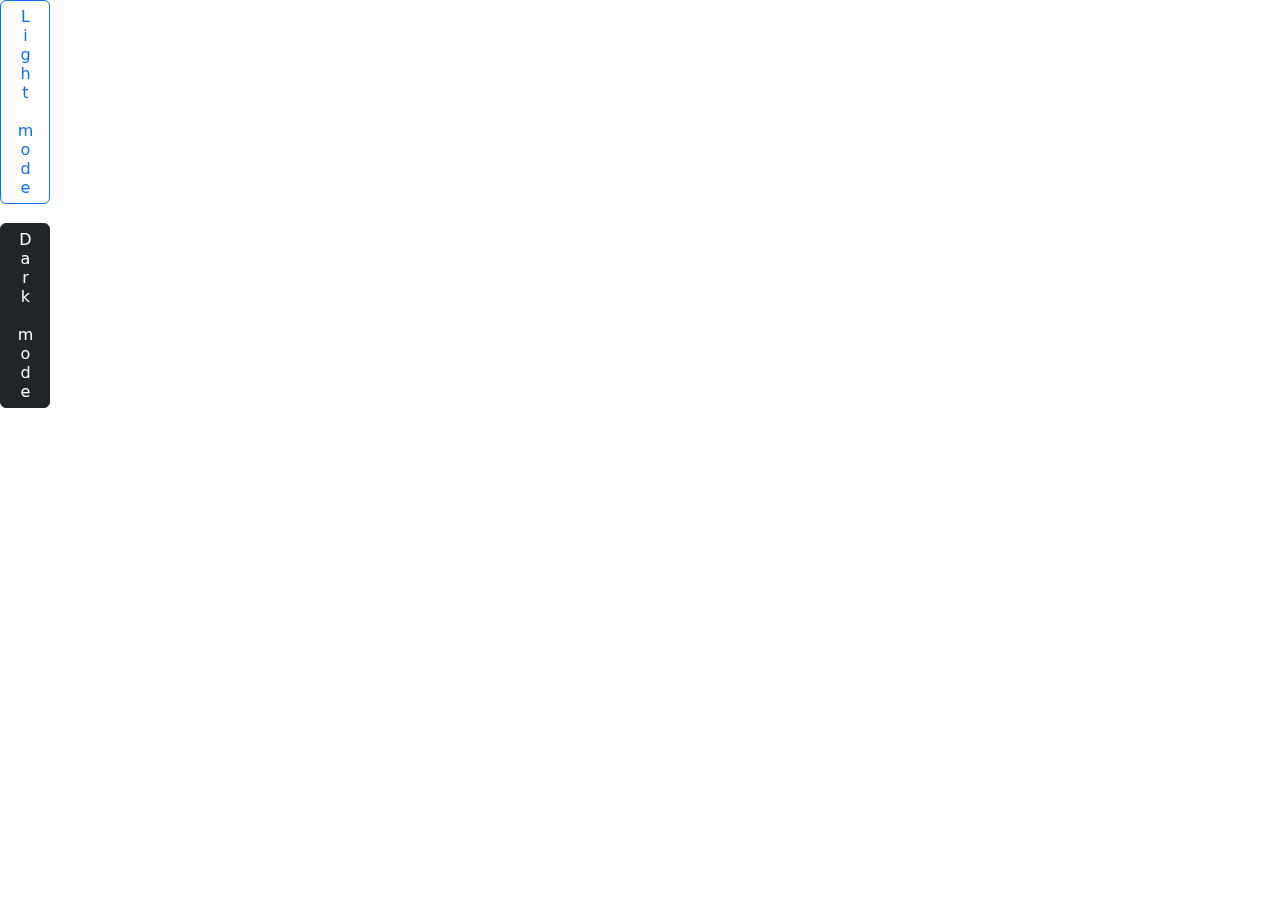
==== index.html @ a0456a3c "Add files via upload" ====
<!DOCTYPE html>
<html lang="en">
<head>
    <meta charset="UTF-8">
    <meta name="viewport" content="width=device-width, initial-scale=1.0">
    <title>Index.html</title>
    <link rel="stylesheet" href="index.css">
    <link href="https://cdn.jsdelivr.net/npm/bootstrap@5.3.3/dist/css/bootstrap.min.css" rel="stylesheet">
    <script src="https://cdn.jsdelivr.net/npm/bootstrap@5.3.3/dist/js/bootstrap.bundle.min.js"></script>
    <link rel="stylesheet" href="https://cdnjs.cloudflare.com/ajax/libs/animate.css/4.1.1/animate.min.css"/>
    <link rel="stylesheet" href="https://cdnjs.cloudflare.com/ajax/libs/font-awesome/6.0.0-beta3/css/all.min.css">
    <script src="https://cdn.jsdelivr.net/npm/typed.js@2.0.12"></script>
    <script src="https://cdn.jsdelivr.net/npm/typed.js@2.0.12"></script>
    <head>
     <style>
              #main{
          display: none;
        }
        #mainnn{
          display: none;
        }
        .buts{
          text-orientation: upright;
          writing-mode: vertical-rl;
          position: fixed;
          z-index: 1;
        }
        .maj {
            font-size: 24px;
            font-family: Arial, sans-serif;
            margin: 50px;
        }
     </style>
</head>
<body>

   
    <div class="buts">
        <button class="btn btn-outline-primary" id="light">Light mode</button>
        <button class="btn btn-dark" id="dark">Dark mode</button>
      
       </div>
      <div id="main">
         
      <nav class="navbar navbar-expand-lg">
          <div class="container">
           <a class="navbar-brand" href=" Majestic moments">
            <img alt="Majestic moments" height="40" src="maj.png" width="40"/>
            Majestic moments
           </a>
           <button aria-controls="navbarNav" aria-expanded="false" aria-label="Toggle navigation" class="navbar-toggler" data-bs-target="#navbarNav" data-bs-toggle="collapse" type="button">
            <span class="navbar-toggler-icon">
            </span>
           </button>
           <div class="collapse navbar-collapse" id="navbarNav">
            <ul class="navbar-nav ms-auto">
             <li class="nav-item">
              <a class="nav-link" href="Majestic moments">
               Home
              </a>
             </li>
             <li class="nav-item">
              <a class="nav-link" href="Services.html">
               Services
              </a>
             </li>
             <li class="nav-item">
              <a class="Portfolio.html" href="portfolio.html">
               Portfolio
              </a>
             </li>
             <li class="nav-item">
              <a class="nav-link" href="About Us.html">
               About Us
              </a>
             </li>
             </ul>
           </div>
          </div>
         </nav>
      
      
         <div class="b1">
            <center>  <div class="maj" style="font-weight: bold; font-size: 3rem; margin-top: 18rem; position: absolute; margin-left: 25rem;"></div></center>
           

         
          
          <p class="par">  WORLD CLASS BUILT</p>
          <a class="Contact Us" href="#">  <div class="offcanvas offcanvas-start" id="simpleoffcanvas">
              <div class="offcanvas-header">
                  <h3 class="offcanvas-title"></h3>
                  <button type="button" class="btn-close" data-bs-dismiss="offcanvas"></button>
              </div>
              <div class="offcanvas-body">
                  <form>
                      <div class="form-group mb-3">
                      
                         <input type="text" placeholder="Your Name" class="form-control">
                      </div>
                      <div class="form-group"> <input type="text" placeholder="Your Email" class="form-control"></div>
                      <div class="form-group mt-3">
                          <input type="text" placeholder="Your Number" class="form-control">
                      </div>
                          <div class="form-group mt-3">
                          <textarea class="form-control" placeholder="message" rows="4"></textarea>
                       </div>
                       <button class="Btn btn-primary form-control mt-3">Submit</button>
                      </form>
                      <img src="cat-new-cats.gif" alt="">
                      </div>
                      
          </div>
          
          <div class="container-fluid mt-3">
              <button class="btn btn-secondary" data-bs-toggle="offcanvas" data-bs-target="#simpleoffcanvas">Contact Us</button>
          </div>
      </a>
         
        
      <div style="position: absolute; margin-top: 30rem;  color: gray; "> <a href="#sec"> <i class="fa fa-arrow-down animate__animated animate__bounce animate__infinite" ></i> </a></div>
          <div style="position: fixed; margin-left: 80rem;"> <a href=""><i class="fa fa-arrow-up" ></i></a></div>
      
      </div>
      
         <div id="sec">
          <center>
          <h3 class="c1">
              world class style. Quality in everything we do
             </h3>
             <hr class="con1">
             <p>
              Our commitment to quality and services ensure our clients happy. With years of experiences <br>
               our team is ready to serve all your needs.
            </p> </center>
         </div> <br>
      
         <div class="p1">
      <div class="div1">
          <i class="fa fa-camera size40 "></i> <br>
          <h4>Weddings and Receptions</h4>
          Celebrate your special day with a beautiful ceremony and reception in a stunning setting.
      <div class="spacer-single"></div>
          <a href="About Us.html" class="btn-text">read more</a>
      </div>
      <div>
          <i class="fa fa-cake size40 "></i> <br>
          <h4>Birthday Parties</h4>
          From milestone birthdays to family celebrations, create memorable moments with customized party packages.
      <div class="spacer-single"></div>
          <a href="About Us.html" class="btn-text">read more</a>
      </div>
      <div>
          <i class="fa fa-stage size40 "></i> <br>
          <h4>Concerts and Performances</h4>
          Utilize the venue for live music events, theater performances, or dance shows, complete with stage and sound equipment.
      <div class="spacer-single"></div>
          <a href="About Us.html" class="btn-text">read more</a>
      </div>
         </div> <br> <br>
         <div class="p2">
      <div class="div2"></div>
       <div class="div3">
          <h5 style="padding-left: 3rem;padding-top: 3rem; color: white;">Established since 2022</h5>
          <p style="padding-left: 3rem;padding-top: 0.5rem; color: white; font-size: small;">Since our inception in 2022, we have been  <br>dedicated to redefining excellence in [industry or sector]. <br> Our journey began with a vision to create a space where innovation meets quality, <br> and every interaction is grounded in trust and integrity. <br>
            As we continue to grow, our commitment to <br> excellence remains unwavering. We are excited to explore new <br>opportunities, expand our offerings, <br>
        Thank you for being a part of our story since 2022. 
          </p>
          <a href="About Us.html" class="btn btn-border light" style="height: rem; background-color: red; color: white; margin-left: 3rem; ">Read More</a>
       </div>
         </div>
         <div class="div4">
          <div class="div12" style="margin-left: 20rem;">
      <h3 class="con11" style="margin-top: 2rem; position: absolute; margin-left: 12rem;">Experiences</h3>
      
          <p class="con2"  style="position: absolute; margin-left: 6rem; margin-top: 8rem;" >2020</p>
          <p class="con3"  style="position: absolute; margin-left: 6rem; margin-top: 22rem;" >2022</p>
          <p class="con4"  style="position: absolute; margin-left: 6rem; margin-top: 32rem;" >2024</p>
          <h4 class="con3" style="margin-top: 8rem; margin-left: 12rem; position: absolute;"> Memorable Extras</h4>
          <p class="con4" style="margin-top: 11rem; margin-left: 12rem; position: absolute;">Photo Opportunities, a stunning backdrop or designated <br> photo area  allows guests to capture memories. <br> Many halls offer options for themed decorations <br>that add to the event's uniqueness.</p>
      
          <h4 class="con3" style="margin-top: 20rem; margin-left: 12rem; position: absolute;">Exceptional Service</h4>
          <p class="con4" style="margin-top: 23rem; margin-left: 12rem; position: absolute;">Dedicated Staf, Friendly, attentive staff <br> can make a significant difference. From event  <br> coordinators to waitstaff,  their professionalism  <br>  ensures everything runs smoothly.</p>
      
          <h4 class="con3" style="margin-top: 32rem; margin-left: 12rem; position: absolute;">Accessibility and Location</h4>
          <p class="con4" style="margin-top: 35rem; margin-left: 12rem; position: absolute;">Convenient Location, a venue situated near <br> public transportation  or major highways increases <br> accessibility, making it easier for guests to attend.</p>
         <hr class="con5" style="height: 500px; width: 2px; transform: (0deg); background-color: red; margin: 9rem; position: absolute;">
      </div>
      </div>
      
      <div class="latesth2"><h2> Our Latest Work</h2></div>
      <div class="latest1">
            <div class="im1"></div>
         <div class="im2"></div>
         <div class="im3"></div>
         <div class="im4"></div>
         
         </div>
      
        
         <div class="container2">
            
          <center> 
           <h1>Why choose us</h1>
           <hr>
           <p>Our commitment to quality and services ensure our clients happy. With years of experiences our <br> team is ready to serve all your photography needs.</p>
         
           <div class="container3">
             <div class="card">
                 <i class="fas fa-thumbs-up"></i>
                 <h3>Exceptional Venue</h3>
                 <p>
                   Our event center is designed with your needs in mind, offering a spacious, versatile layout that can accommodate events of any size. Whether it's an intimate gathering.</p>
                 <a href="About Us.html">read more <i class="fas fa-chevron-right"></i></a>
             </div>
             <div class="card">
                 <i class="fas fa-clock"></i>
                 <h3>Professional Support</h3>
                 <p>
                   From planning to execution, our dedicated team of event professionals is here to ensure your experience is seamless. We work closely with you every step of the way.</p>
                 <a href="About Us.html">read more <i class="fas fa-chevron-right"></i></a>
             </div>
             <div class="card">
                 <i class="fas fa-file-alt"></i>
                 <h3>Trusted Reputation</h3>
                 <p> 
                   With a track record of successful events and satisfied clients, we are proud of our reputation in the community. Let us help you create an unforgettable experience that will leave a lasting impression.</p>
                 <a href="About Us.html">read more <i class="fas fa-chevron-right"></i></a>
             </div>
           </div>
         </center>
         </div>
      
         <div class="div5">
          <p>Are you looking for best event center for your next events</p>
          <button class="btn btn-primary"> service</button>
            </div>
      
            <div class="choose">
              <div class="chimg1">
                  <h4> Unmatched Atmosphere</h4>
                  <p style="color: white;">
                      Our venue boasts a warm and inviting atmosphere that makes every guest feel at home. With stunning architecture and thoughtful design, your event will have the ambiance it deserves. <br> <br>
                      <button>Read More </button>
                  </p>
              </div>
              <div class="chimg2"> <h4>Tailored Packages</h4>
                  <p  style="color: white;">
                      We understand that every event is unique. That’s why we offer customizable packages that can be tailored to fit your specific needs and budget. From catering to decor, we have options that suit any style. <br> <br>
                      <button>Read More </button>
                  </p></div>
              <div class="chimg3"> <h4>Wedding Event</h4>
                  <p  style="color: white;">
                      Our commitment to quality and services <br> ensure our clients happy. With years of <br> experiences our  team is ready to  serve <br> all your events needs. we're happy <br> to make your event awesome <br> <br>
                      <button>Read More </button>
              
                  </p></div>
                </div>
                <center>
                  <div class="container4" style="margin-top: 4rem;">
                  <h3> what people says</h3>
                  <p> They were so friendly and it was plesure to get my project done i'm very happy with services <br> they provided i will recommend them to my family and friends their works is profesional and <br> their pricing was competitive </p> <br>
                  <p class="p3"> Alex califonia</p>
                </center>
      
                <div class="b2"></div>
                <div class="rating">
                  <div class="divr1">
                      <h2>9345</h2>
                      <p>Number Of Event</p>
                  </div>
                  <div class="divr2">
                      <h2>9345</h2>
                <p>Number Of Event</p>
                  </div>
                  <div class="divr3">
                      <h2>8345</h2>
                      <p>Satisfied Customers</p>
                  </div>
                  <div class="divr4">
                      <h2>345</h2>
                <p>Awards Winning</p>
                  </div>
                </div>
              
      
                <div class="ads">
                  <div class="ads1">
                      <center>
                      <i class="fas fa-phone"></i>
                      <p>call us</p>
                      <h6>(234) 08088678485</h5>
                          </center>
                  </div>
                  <div class="ads2">
                      <center>
                      <i class="fas fa-house"></i>
                      <p>Address</p>
                      <h6>No,25 Opposise Technical School</h5>
                          </center>
                  </div>
                  <div class="ads3">
                      <center>
                      <i class="fas fa-message"></i>
                      <p>Email Us</p>
                      <h6>Abdulmoruffatai1@gmail.com</h5>
                          </center>
                  </div>
               </div>
      
               <div class="footer">
                  <a class="navbar-brand" href=" Majestic moments" style="margin-top: 2rem;">
                      <img alt="Majestic moments" height="40" src="https://storage.googleapis.com/a1aa/image/IrMkcxZwafU3XiroKedPTJ2a8YIdAGr5B2tJ46bwReMnD9MnA.jpg" width="40"/>
                      Majestic moments
                     </a>
                     <div class="social-icons" style="margin-top: 2rem;">
                      <a href="#"><i class="fab fa-facebook-f"></i></a>
                      <a href="#"><i class="fab fa-twitter"></i></a>
                      <a href="#"><i class="fas fa-rss"></i></a>
                      <a href="#"><i class="fab fa-google"></i></a>
                      <a href="#"><i class="fab fa-skype"></i></a>
                      <a href="#"><i class="fab fa-dribbble"></i></a>
                  </div>
                  <div class="copyright" style="margin-top: 2rem;">
                      &copy;  @Copyright 2021 - by  Majestic moments
                  </div>    
               </div>
             
          </div>
             
            </div>
       </section> 
      
      </div>
      
      
      
      
      
       
      
      <div id="mainnn" class="bg-dark"> 
      <nav class="navbar navbar-expand-lg">
          <div class="container">
           <a class="navbar-brand" href=" Majestic moments">
            <img alt="Majestic moments" height="40" src="maj.png" width="40"/>
            Majestic moments
           </a>
           <button aria-controls="navbarNav" aria-expanded="false" aria-label="Toggle navigation" class="navbar-toggler" data-bs-target="#navbarNav" data-bs-toggle="collapse" type="button">
            <span class="navbar-toggler-icon">
            </span>
           </button>
           <div class="collapse navbar-collapse" id="navbarNav">
            <ul class="navbar-nav ms-auto">
             <li class="nav-item">
              <a class="nav-link" href="Majestic moments">
               Home
              </a>
             </li>
             <li class="nav-item">
              <a class="nav-link" href="Services.html">
               Services
              </a>
             </li>
             <li class="nav-item">
              <a class="Portfolio.html" href="portfolio.html">
               Portfolio
              </a>
             </li>
             <li class="nav-item">
              <a class="nav-link" href="About Us.html">
               About Us
              </a>
             </li>
             </ul>
           </div>
          </div>
         </nav>
      
      
         <div class="b1">
          
         
          <h1 class="Majestic">Majestic moments</h1>
          <p class="par">  WORLD CLASS BUILT</p>
          <a class="Contact Us" href="#">  <div class="offcanvas offcanvas-start" id="simpleoffcanvas">
              <div class="offcanvas-header">
                  <h3 class="offcanvas-title"></h3>
                  <button type="button" class="btn-close" data-bs-dismiss="offcanvas"></button>
              </div>
              <div class="offcanvas-body">
                  <form>
                      <div class="form-group mb-3">
                      
                         <input type="text" placeholder="Your Name" class="form-control">
                      </div>
                      <div class="form-group"> <input type="text" placeholder="Your Email" class="form-control"></div>
                      <div class="form-group mt-3">
                          <input type="text" placeholder="Your Number" class="form-control">
                      </div>
                          <div class="form-group mt-3">
                          <textarea class="form-control" placeholder="message" rows="4"></textarea>
                       </div>
                       <button class="Btn btn-primary form-control mt-3">Submit</button>
                      </form>
                      <img src="cat-new-cats.gif" alt="">
                      </div>
                      
          </div>
          
          <div class="container-fluid mt-3">
              <button class="btn btn-secondary" data-bs-toggle="offcanvas" data-bs-target="#simpleoffcanvas">Contact Us</button>
          </div>
      </a>
         
        
      <div style="position: absolute; margin-top: 30rem;  color: gray; "> <a href="#sec"> <i class="fa fa-arrow-down animate__animated animate__bounce animate__infinite" ></i> </a></div>
          <div style="position: fixed; margin-left: 80rem;"> <a href=""><i class="fa fa-arrow-up" ></i></a></div>
      
      </div>
      
         <div id="sec" style="color: white;">
          <center>
          <h3 class="c1">
              world class style. Quality in everything we do
             </h3>
             <hr class="con1">
             <p>
              Our commitment to quality and services ensure our clients happy. With years of experiences <br>
               our team is ready to serve all your needs.
            </p> </center>
         </div> <br>
      
         <div class="p1" style="color: white;">
      <div class="div1">
          <i class="fa fa-camera size40 "></i> <br>
          <h4>Weddings and Receptions</h4>
          Celebrate your special day with a beautiful ceremony and reception in a stunning setting.
      <div class="spacer-single"></div>
          <a href="About Us.html" class="btn-text">read more</a>
      </div>
      <div>
          <i class="fa fa-cake size40 "></i> <br>
          <h4>Birthday Parties</h4>
          From milestone birthdays to family celebrations, create memorable moments with customized party packages.
      <div class="spacer-single"></div>
          <a href="About Us.html" class="btn-text">read more</a>
      </div>
      <div>
          <i class="fa fa-stage size40 "></i> <br>
          <h4>Concerts and Performances</h4>
          Utilize the venue for live music events, theater performances, or dance shows, complete with stage and sound equipment.
      <div class="spacer-single"></div>
          <a href="About Us.html" class="btn-text">read more</a>
      </div>
         </div> <br> <br>
         <div class="p2">
      <div class="div2"></div>
       <div class="div3">
          <h5 style="padding-left: 3rem;padding-top: 3rem; color: white;">Established since 2022</h5>
          <p style="padding-left: 3rem;padding-top: 0.5rem; color: white; font-size: small;">Since our inception in 2022, we have been  <br>dedicated to redefining excellence in [industry or sector]. <br> Our journey began with a vision to create a space where innovation meets quality, <br> and every interaction is grounded in trust and integrity. <br>
            As we continue to grow, our commitment to <br> excellence remains unwavering. We are excited to explore new <br>opportunities, expand our offerings, <br>
        Thank you for being a part of our story since 2022. 
          </p>
          <a href="About Us.html" class="btn btn-border light" style="height: rem; background-color: red; color: white; margin-left: 3rem; ">Read More</a>
       </div>
         </div>
         <div class="div4">
          <div class="div12" style="margin-left: 20rem;">
      <h3 class="con11" style="margin-top: 2rem; position: absolute; margin-left: 12rem;">Experiences</h3>
      
          <p class="con2"  style="position: absolute; margin-left: 6rem; margin-top: 8rem;" >2020</p>
          <p class="con3"  style="position: absolute; margin-left: 6rem; margin-top: 22rem;" >2022</p>
          <p class="con4"  style="position: absolute; margin-left: 6rem; margin-top: 32rem;" >2024</p>
          <h4 class="con3" style="margin-top: 8rem; margin-left: 12rem; position: absolute;"> Memorable Extras</h4>
          <p class="con4" style="margin-top: 11rem; margin-left: 12rem; position: absolute;">Photo Opportunities, a stunning backdrop or designated <br> photo area  allows guests to capture memories. <br> Many halls offer options for themed decorations <br>that add to the event's uniqueness.</p>
      
          <h4 class="con3" style="margin-top: 20rem; margin-left: 12rem; position: absolute;">Exceptional Service</h4>
          <p class="con4" style="margin-top: 23rem; margin-left: 12rem; position: absolute;">Dedicated Staf, Friendly, attentive staff <br> can make a significant difference. From event  <br> coordinators to waitstaff,  their professionalism  <br>  ensures everything runs smoothly.</p>
      
          <h4 class="con3" style="margin-top: 32rem; margin-left: 12rem; position: absolute;">Accessibility and Location</h4>
          <p class="con4" style="margin-top: 35rem; margin-left: 12rem; position: absolute;">Convenient Location, a venue situated near <br> public transportation  or major highways increases <br> accessibility, making it easier for guests to attend.</p>
         <hr class="con5" style="height: 500px; width: 2px; transform: (0deg); background-color: red; margin: 9rem; position: absolute;">
      </div>
      </div>
      
      <div class="latesth2"><h2> Our Latest Work</h2></div>
      <div class="latest1">
            <div class="im1"></div>
         <div class="im2"></div>
         <div class="im3"></div>
         <div class="im4"></div>
         
         </div>
      
        
         <div class="container2">
            
          <center> 
           <h1 style="color: white;">Why choose us</h1>
           <hr>
           <p style="color: white;">Our commitment to quality and services ensure our clients happy. With years of experiences our <br> team is ready to serve all your photography needs.</p>
         
           <div class="container3">
             <div class="card">
                 <i class="fas fa-thumbs-up"></i>
                 <h3>Exceptional Venue</h3>
                 <p>
                   Our event center is designed with your needs in mind, offering a spacious, versatile layout that can accommodate events of any size. Whether it's an intimate gathering.</p>
                 <a href="About Us.html">read more <i class="fas fa-chevron-right"></i></a>
             </div>
             <div class="card">
                 <i class="fas fa-clock"></i>
                 <h3>Professional Support</h3>
                 <p>
                   From planning to execution, our dedicated team of event professionals is here to ensure your experience is seamless. We work closely with you every step of the way.</p>
                 <a href="About Us.html">read more <i class="fas fa-chevron-right"></i></a>
             </div>
             <div class="card">
                 <i class="fas fa-file-alt"></i>
                 <h3>Trusted Reputation</h3>
                 <p> 
                   With a track record of successful events and satisfied clients, we are proud of our reputation in the community. Let us help you create an unforgettable experience that will leave a lasting impression.</p>
                 <a href="About Us.html">read more <i class="fas fa-chevron-right"></i></a>
             </div>
           </div>
         </center>
         </div>
      
         <div class="div5">
          <p>Are you looking for best event center for your next events</p>
          <button class="btn btn-primary"> service</button>
            </div>
      
            <div class="choose">
              <div class="chimg1">
                  <h4> Unmatched Atmosphere</h4>
                  <p style="color: white;">
                      Our venue boasts a warm and inviting atmosphere that makes every guest feel at home. With stunning architecture and thoughtful design, your event will have the ambiance it deserves. <br> <br>
                      <button>Read More </button>
                  </p>
              </div>
              <div class="chimg2"> <h4>Tailored Packages</h4>
                  <p  style="color: white;">
                      We understand that every event is unique. That’s why we offer customizable packages that can be tailored to fit your specific needs and budget. From catering to decor, we have options that suit any style. <br> <br>
                      <button>Read More </button>
                  </p></div>
              <div class="chimg3"> <h4>Wedding Event</h4>
                  <p  style="color: white;">
                      Our commitment to quality and services <br> ensure our clients happy. With years of <br> experiences our  team is ready to  serve <br> all your events needs. we're happy <br> to make your event awesome <br> <br>
                      <button>Read More </button>
              
                  </p></div>
                </div>
                <center>
                  <div class="container4" style="margin-top: 4rem;">
                  <h3 style="color: white;"> what people says</h3>
                  <p style="color: white;"> They were so friendly and it was plesure to get my project done i'm very happy with services <br> they provided i will recommend them to my family and friends their works is profesional and <br> their pricing was competitive </p> <br>
                  <p class="p3"> Alex califonia</p>
                </center>
      
                <div class="b2"></div>
                <div class="rating">
                  <div class="divr1">
                      <h2>9345</h2>
                      <p>Number Of Event</p>
                  </div>
                  <div class="divr2">
                      <h2>9345</h2>
                <p>Number Of Event</p>
                  </div>
                  <div class="divr3">
                      <h2>8345</h2>
                      <p>Satisfied Customers</p>
                  </div>
                  <div class="divr4">
                      <h2>345</h2>
                <p>Awards Winning</p>
                  </div>
                </div>
              
      
                <div class="ads">
                  <div class="ads1">
                      <center>
                      <i class="fas fa-phone"></i>
                      <p>call us</p>
                      <h6>(234) 08088678485</h5>
                          </center>
                  </div>
                  <div class="ads2">
                      <center>
                      <i class="fas fa-house"></i>
                      <p>Address</p>
                      <h6>No,25 Opposise Technical School</h5>
                          </center>
                  </div>
                  <div class="ads3">
                      <center>
                      <i class="fas fa-message"></i>
                      <p>Email Us</p>
                      <h6>Abdulmoruffatai1@gmail.com</h5>
                          </center>
                  </div>
               </div>
      
               <div class="footer">
                  <a class="navbar-brand" href=" Majestic moments" style="margin-top: 2rem;">
                      <img alt="Majestic moments" height="40" src="https://storage.googleapis.com/a1aa/image/IrMkcxZwafU3XiroKedPTJ2a8YIdAGr5B2tJ46bwReMnD9MnA.jpg" width="40"/>
                      Majestic moments
                     </a>
                     <div class="social-icons" style="margin-top: 2rem;">
                      <a href="#"><i class="fab fa-facebook-f"></i></a>
                      <a href="#"><i class="fab fa-twitter"></i></a>
                      <a href="#"><i class="fas fa-rss"></i></a>
                      <a href="#"><i class="fab fa-google"></i></a>
                      <a href="#"><i class="fab fa-skype"></i></a>
                      <a href="#"><i class="fab fa-dribbble"></i></a>
                  </div>
                  <div class="copyright" style="margin-top: 2rem;">
                      &copy;  @Copyright 2021 - by  Majestic moments
                  </div>    
               </div>
             
          </div>
             
            </div>
       </section> 
      </div>
      


    
        
<script>

window.onload = function(){
setTimeout( function(){
    document.getElementById("loader").style.display="none";
    document.getElementById("mainn").style.display="block";
},3000)


var main = document.getElementById("main");
        var light = document.getElementById("light");
        var dark = document.getElementById("dark");
        var mainnn = document.getElementById("mainnn");
      
      
        light.addEventListener('click', function(){
          main.style.display = "block";
          mainnn.style,display = "none"
      
        }); 
      
        dark.addEventListener("click", function(){
          mainnn.style.display = "block"
          main.style.display = "none"
      
        })


}

var typed = new Typed(".maj", {
            strings: ["Majestic moments"],
            typeSpeed: 50,
            backSpeed: 50,
            backDelay: 1000,
            loop: true
        });
</script>
</body>
</html>
---- index.css ----
.navbar{
    background-color: whitesmoke;
}
.b1{
    height: 50rem;
    width: 100%;
    background-image: url();
    background-repeat: no-repeat;
    background-size: cover;
}
#loader{
    position: fixed;
    width: 100%;
    height: 100%;
    background-color: white;
    display: flex;
    justify-content: center;
    align-items: center;
    color: #333333;
}
#mainnn{
    display: none;
}
.Majestic{
    font-weight: bold;
    font-size: 3rem;
    position: absolute;
    margin-top: 18rem;
    margin-left: 25rem;
    color: white;
}
.par{
    color: white;
    font-weight: bold;
    position: absolute;
    margin-top: 22rem;
    margin-left: 25rem;
    letter-spacing: 1.4rem
    
}
.Contact{
    position: absolute;
    margin-top: 24rem;
    margin-left: 25rem;
    ;
}
#sec{
    height: 8rem;

}
.c1{

    margin-top: 5rem;

}
p{
    margin-top: 4rem;
}
.con1{
    width: 100px;
    border: 2px solid #b71c1c;
}
.p1{
    display: flex;
    gap: 2rem;
    width: 100%;
    
    margin-top: 4rem;
}
.fa{
    color: red;
}
.p2{
    width: 100%;
    height: 35rem;
    display: flex;
}
.div2{
    position:absolute ;
    background-image: url(pexels-dima-valkov-1186343-5646812.jpg);
    background-repeat: no-repeat;
    background-size: cover;
    width: 50%;
    height: 35rem;

}
.div3{
    text-align: justify;
    position: absolute;
    background-color: #b71c1c;
    width: 60%;
    height: 35rem;
    margin-left: 40rem;
}
.div4{
    margin-top: 4rem;
    background-color: rgb(110, 108, 108);
color: white;
height: 55rem;
width: 100%;
}

.latest1{
    margin-top: 6rem;
    display: flex;
}
.latesth2{
    margin-left: 33rem;
    margin-top: 4rem;
    position: absolute;
}
.im1{
    height: 25rem;
    width: 25rem;
    background-image: url(pexels-dima-valkov-1186343-5646812.jpg);
    background-repeat: no-repeat;
    background-size: cover;
    margin-top: 2rem;
}

.im2{
    height: 25rem;
    width: 25rem;
    background-image: url(pexels-dariabuntaria-5004859.jpg);
    background-repeat: no-repeat;
    background-size: cover;
    margin-top: 2rem;
}
.im3{
    height: 25rem;
    width: 25rem;
    background-image: url(pexels-bertellifotografia-17023018.jpg);
    background-repeat: no-repeat;
    background-size: cover;
    margin-top: 2rem;
}
.im4{
    height: 25rem;
    width: 25rem;
    background-image: url(pexels-amar-14716282.jpg);
    background-repeat: no-repeat;
    background-size: cover;
    margin-top: 2rem;
}

.container2{
    margin-top: 4rem;
}
.container2 h1 {
    margin-bottom: 15px;
    justify-content: center;
}
.container2 hr {
    width: 130px;
    border: 1.4px solid #b71c1c;
   justify-content: center;
   margin-bottom: 1.5rem;
}
.container2 p {
    font-size: 1rem;
    color: #333333;
    margin-bottom: 2.5rem;
}


.card {
    background-color: #fff;
    border: 1px solid #e6e6e6;
    border-radius: 8px;
    padding: 20px;
    width: 30%;
    box-shadow: 0 2px 4px rgba(0, 0, 0, 0.1);
    text-align: left;
}
.card i {
    font-size: 2em;
    color: #b71c1c;
}
.card h3 {
    
    margin: 15px 0;
}
.card p {
    color: black;
    font-size: 0.9em;
    line-height: 1.6;
}
.card a {
    color: #b71c1c;
    text-decoration: none;
    font-weight: bold;
    display: flex;
    align-items: center;
}
.card a i {
    margin-left: 5px;
}

.container3 {
    display: flex;
    justify-content: space-between;
    width: 80%;
    gap: 1.5rem;
    justify-content: center;
    align-items: center;
    
}
.div5{
    position: absolute;
    padding: 20px;
      background-color: black;
      color: white;
      width: 100%;
      display: flex;
      gap: 20rem;
    }
    .choose{
        margin-top: 5rem;
        display: flex;
        width: 100%;
        background-color: #1d1c1c;
        gap: 2rem;
        color: white;
       
    }
    .chimg1{
        margin-left: 2rem;
        width: 30%;
        height: 20rem;
        background-color: #333333;
    }
    .chimg2{
        width: 30%;
        height: 20rem;
        background-color: #333333;
    }
    .chimg3{
        width: 30%;
        height: 20rem;
        background-color: #333333;
    }
    .choose p{
        margin-left: 1rem;
        text-align: justify;
        color: #666;
        margin-left: 2rem;
    }
    .choose h4{
        margin-top: 1rem;
        margin-left: 2rem;
        text-align: justify;
    }
    button{
        background-color: red;
        color: white;
    }
    .p3{
        font-size: x-small;
        color: #b71c1c;
    }
    .b2{
        background-image: url(pexels-bertellifotografia-17023032.jpg);
        background-repeat: no-repeat;
        background-size: 100%;
        width: 100%;
        height: 40rem;
    }
    .rating{
        color: white;
        display: flex;
        width: 100%;
        height: 5rem;
        background-color: red;
        gap: 10rem;
    }
    .ads{
    background-image: url(ads.jpg);
background-repeat: no-repeat;
background-size: cover;
        display: flex;
       
        width: 100%;
        gap: 10rem;
    }
    .ads1{
        border: 8px solid rgb(247, 244, 244);
        width: 13%;
        height: 8rem;
        background-color: white;
        margin-top: 8rem;
        margin-left: 5rem;

    }
    .ads2{
        border: 8px solid rgb(247, 244, 244);
        width: 13%;
        height: 8rem;
        background-color: white;
        margin-top: 8rem;
        margin-left: 5rem;

    }
    .ads3{
        border: 8px solid rgb(247, 244, 244);
        width: 13%;
        height: 8rem;
        background-color: white;
        margin-top: 8rem;
        margin-left: 5rem;
       
    }
.ads i{
    color: red;
    size: 3rem;
    margin-top: 1rem;
}
  .footer{
    display: flex;
    height: 5rem;
    width: 100%;
    background-color: black;
    color: white;
    gap: 19rem;
  }  
  .buts{
    text-orientation: upright;
    writing-mode: vertical-rl;
    position: fixed;
    z-index: 1;
  }
@media (max-width: 430px){
    .b1{
        width: 100%;
    }
    .Majestic{
        position: absolute;
      font-size: medium;
        margin-left: 1rem;
    }
    .par{
       position: absolute;
        margin-left: 1rem;
        letter-spacing: 0.4rem;
    }
    .Contact{
        margin-left: 2rem;
     
    }
    .navbar{
        width: 19rem;
        font-size:0.5rem ;
    }
    #sec{
        width: 19rem;
    }
    .p1{
        display: flex;
        justify-content: center;
        align-items: center;
        flex-direction: column;
        gap: 3rem;
        width: 90%;
        margin-left: 2rem;

    }
    .div2{
        display: none;

    }
    .div3{
        margin-left: 0.1rem;
        width: 100%;
    }
    .div4{
      display: none;

    }
    .latest1{
        margin-top: 6rem;
        display: grid;
    }
    .latesth2{
        margin-left: 3rem;
        margin-top: 4rem;
        position: absolute;
    }

    .container2{
        display: grid;
        position: absolute;
        margin-top: 4rem;
    width: 100%;
    }
   
    .container3{
        position: absolute;
        display: grid;
    }
    .card{
        width: 100%;
    }
    
    .choose{
        display: grid;
        width:100% ;
        margin-top: 94rem;
    }
    .chimg1{
        width: 100%;
        height: 20rem;
        background-color: #333333;
    }
    .chimg2{
        width: 100%;
        height: 20rem;
        background-color: #333333;
    }
    .chimg3{
        width: 100%;
        height: 20rem;
        background-color: #333333;
    }
    .choose p{
        margin-left: 1rem;
        text-align: justify;
        color: #666;

    }
    .choose h4{
        margin-top: 1rem;
        margin-left: 2rem;
        text-align: justify;
    }
    .container4{
        margin-top: 15%;
    }
    .div5{
        margin-top:80rem;
        display: grid;
        gap: 2rem;

    }
    .b2{
        background-image: url(pexels-bertellifotografia-17023032.jpg);
        background-repeat: no-repeat;
        background-size: cover;
        width: 100%;
        height: 20rem;
    }
    .rating{
        font-size: 0.5rem;
        position: absolute;
        color: white;
        display: flex;
        width: 100%;
        height: 5rem;
        background-color: red;
        gap: 1rem;
        margin-left: 0.1rem;
    }
    .ads{
        background-image: url(ads.jpg);
    background-repeat: no-repeat;
    background-size: cover;
            display: grid;
            width: 100%;
            gap: 1rem;
        }
        .ads1{
            border: 8px solid rgb(247, 244, 244);
            width: 50%;
            height: 8rem;
            background-color: white;
            margin-top: 6rem;
            margin-left: 5rem;
    
        }
        .ads2{
            border: 8px solid rgb(247, 244, 244);
            width: 50%;
            height: 8rem;
            background-color: white;
            margin-top: 2rem;
            margin-left: 5rem;
    
        }
        .ads3{
            border: 8px solid rgb(247, 244, 244);
            width: 50%;
            height: 8rem;
            background-color: white;
            margin-top: 2rem;
            margin-left: 5rem;
           
        }
    .ads i{
        color: red;
        size: 3rem;
        margin-top: 1rem;
    }
    .footer{
        display: none;
       
      }  
}


    .b1{
        width: 100%;
        height: 40rem;
        animation-name: b1;
        animation-duration: 10s;
        animation-iteration-count: infinite;
    }
    @keyframes b1{
        0%{
            background-image: url('pexels-liz-henderson-1585908276-28113394.jpg');
        }
        25%{
            background-image: url('pexels-bertellifotografia-17023021.jpg');
        }
        50%{
            background-image: url('pexels-bertellifotografia-17023005.jpg');
        }
        75%{
            background-image: url('pexels-juliano-astc-1623739-17931472.jpg');             
        }
        100%{
            background-image: url('pexels-liz-henderson-1585908276-28113394.jpg');
        }
    }
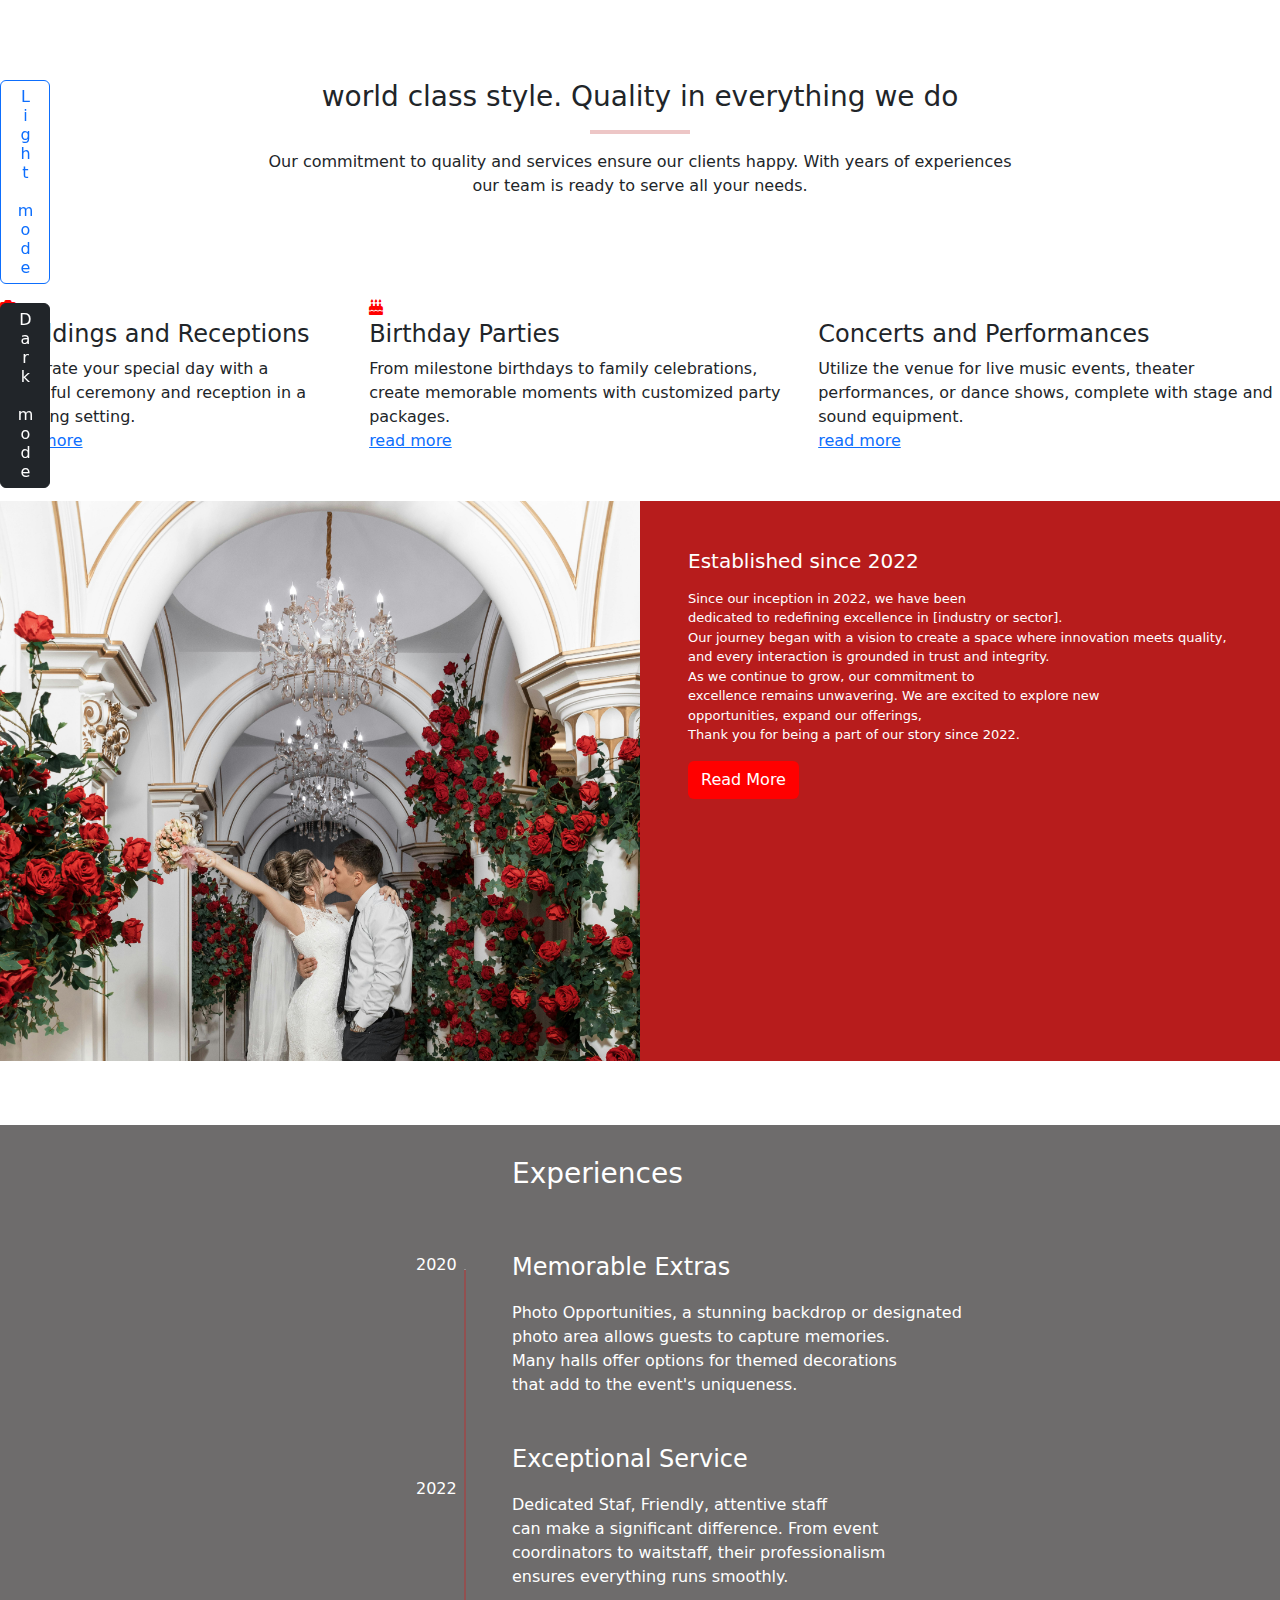
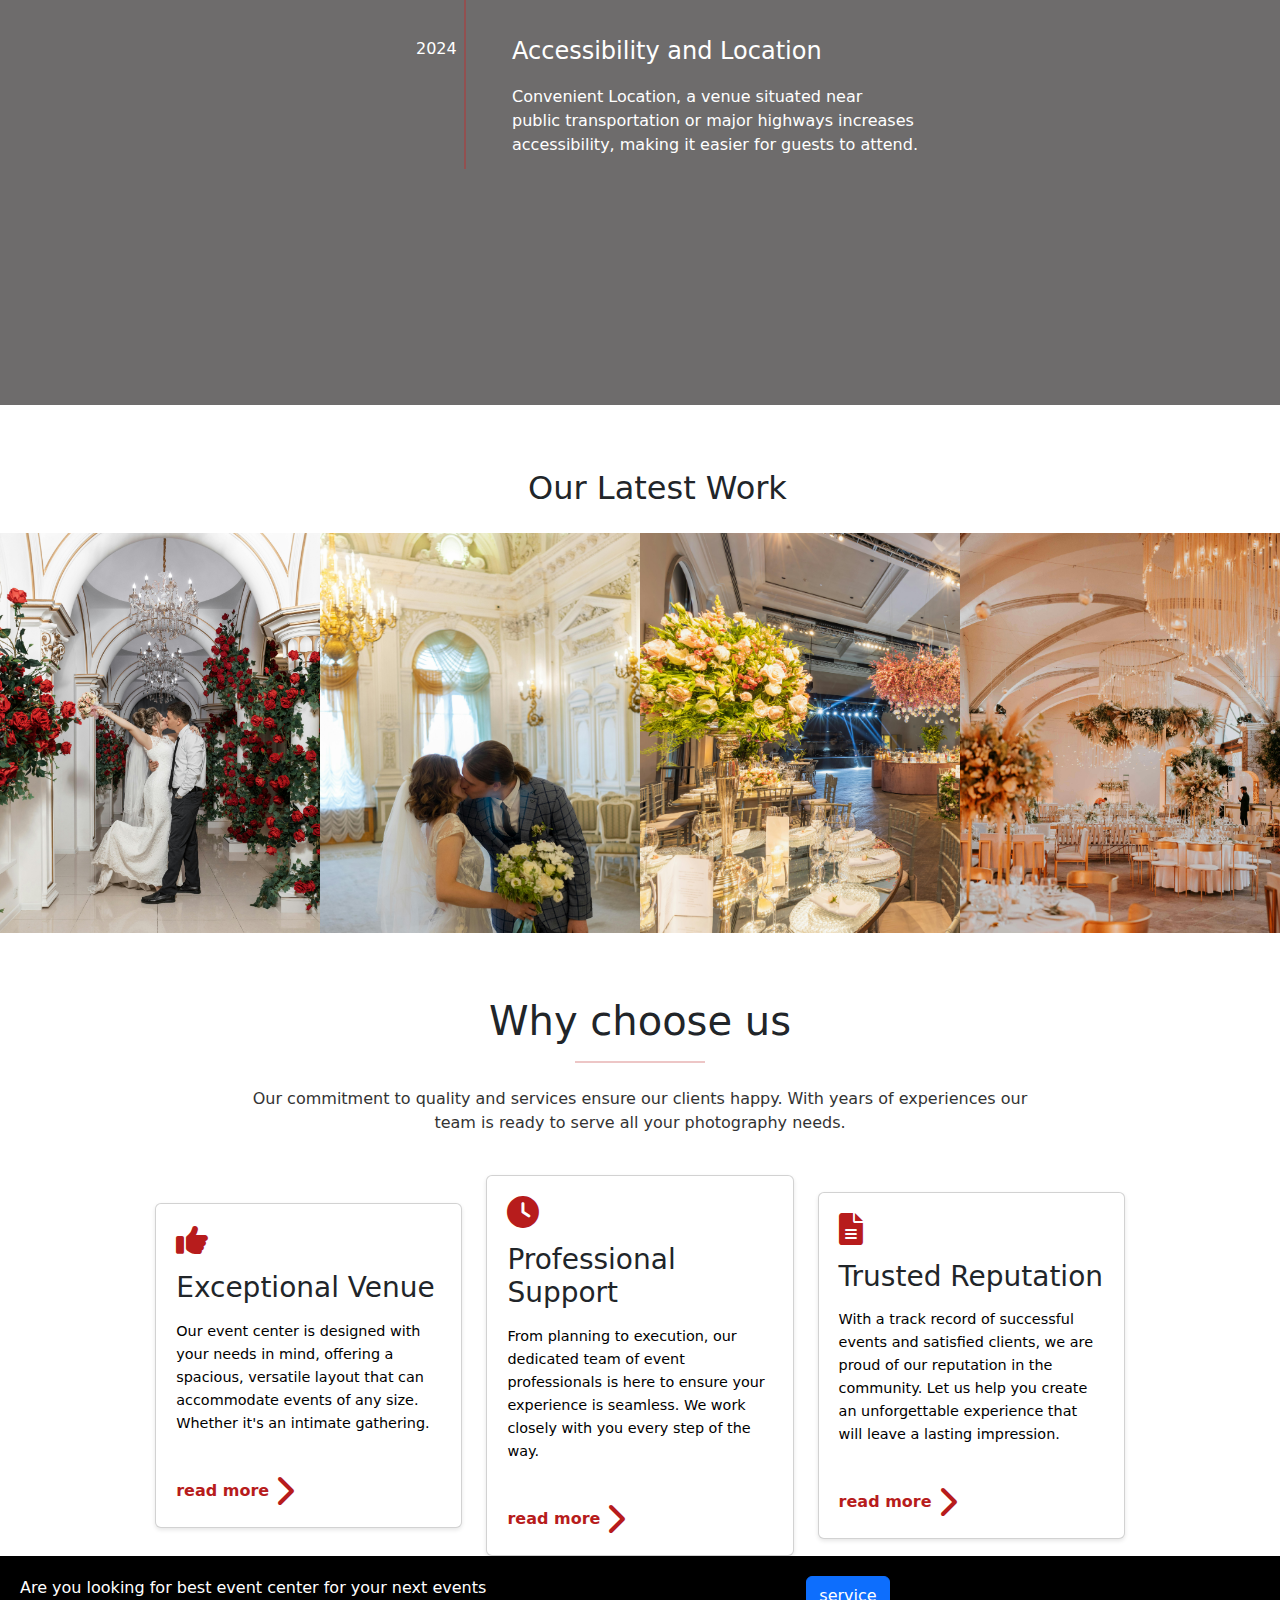
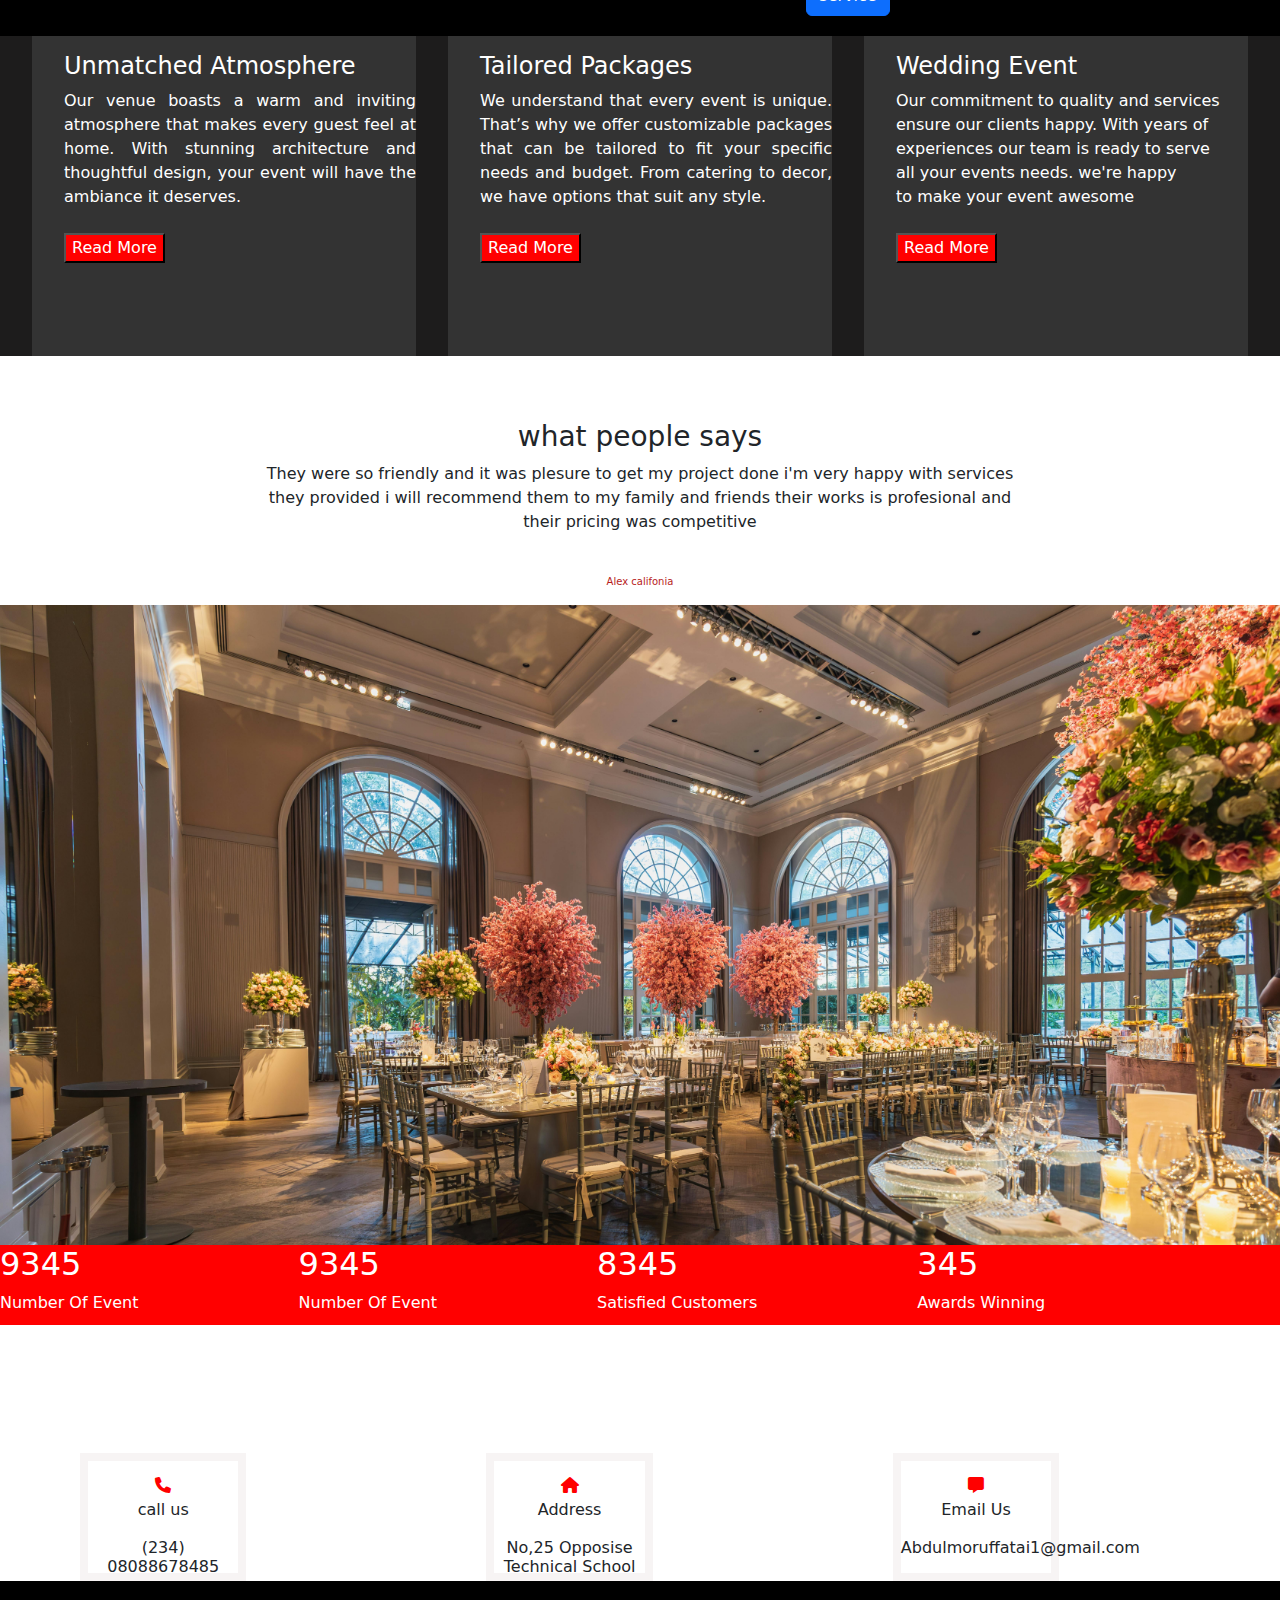
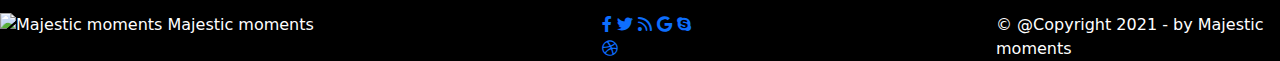
==== commit bf6f1055: "Add files via upload" ====
--- a/index.html
+++ b/index.html
@@ -30,6 +30,7 @@
             font-family: Arial, sans-serif;
             margin: 50px;
         }
+      
      </style>
 </head>
 <body>
@@ -84,6 +85,7 @@
             <center>  <div class="maj" style="font-weight: bold; font-size: 3rem; margin-top: 18rem; position: absolute; margin-left: 25rem;"></div></center>
            
 
+</div>
          
           
           <p class="par">  WORLD CLASS BUILT</p>
--- a/index.css
+++ b/index.css
@@ -246,6 +246,7 @@
         margin-left: 2rem;
     }
     .choose h4{
+        
         margin-top: 1rem;
         margin-left: 2rem;
         text-align: justify;
@@ -328,14 +329,16 @@
     position: fixed;
     z-index: 1;
   }
-@media (max-width: 430px){
+@media (max-width: 414px){
+    .navbar{
+        width: 100%;
+    }
     .b1{
         width: 100%;
     }
-    .Majestic{
-        position: absolute;
-      font-size: medium;
-        margin-left: 1rem;
+  
+    .maj{
+       display: none;
     }
     .par{
        position: absolute;
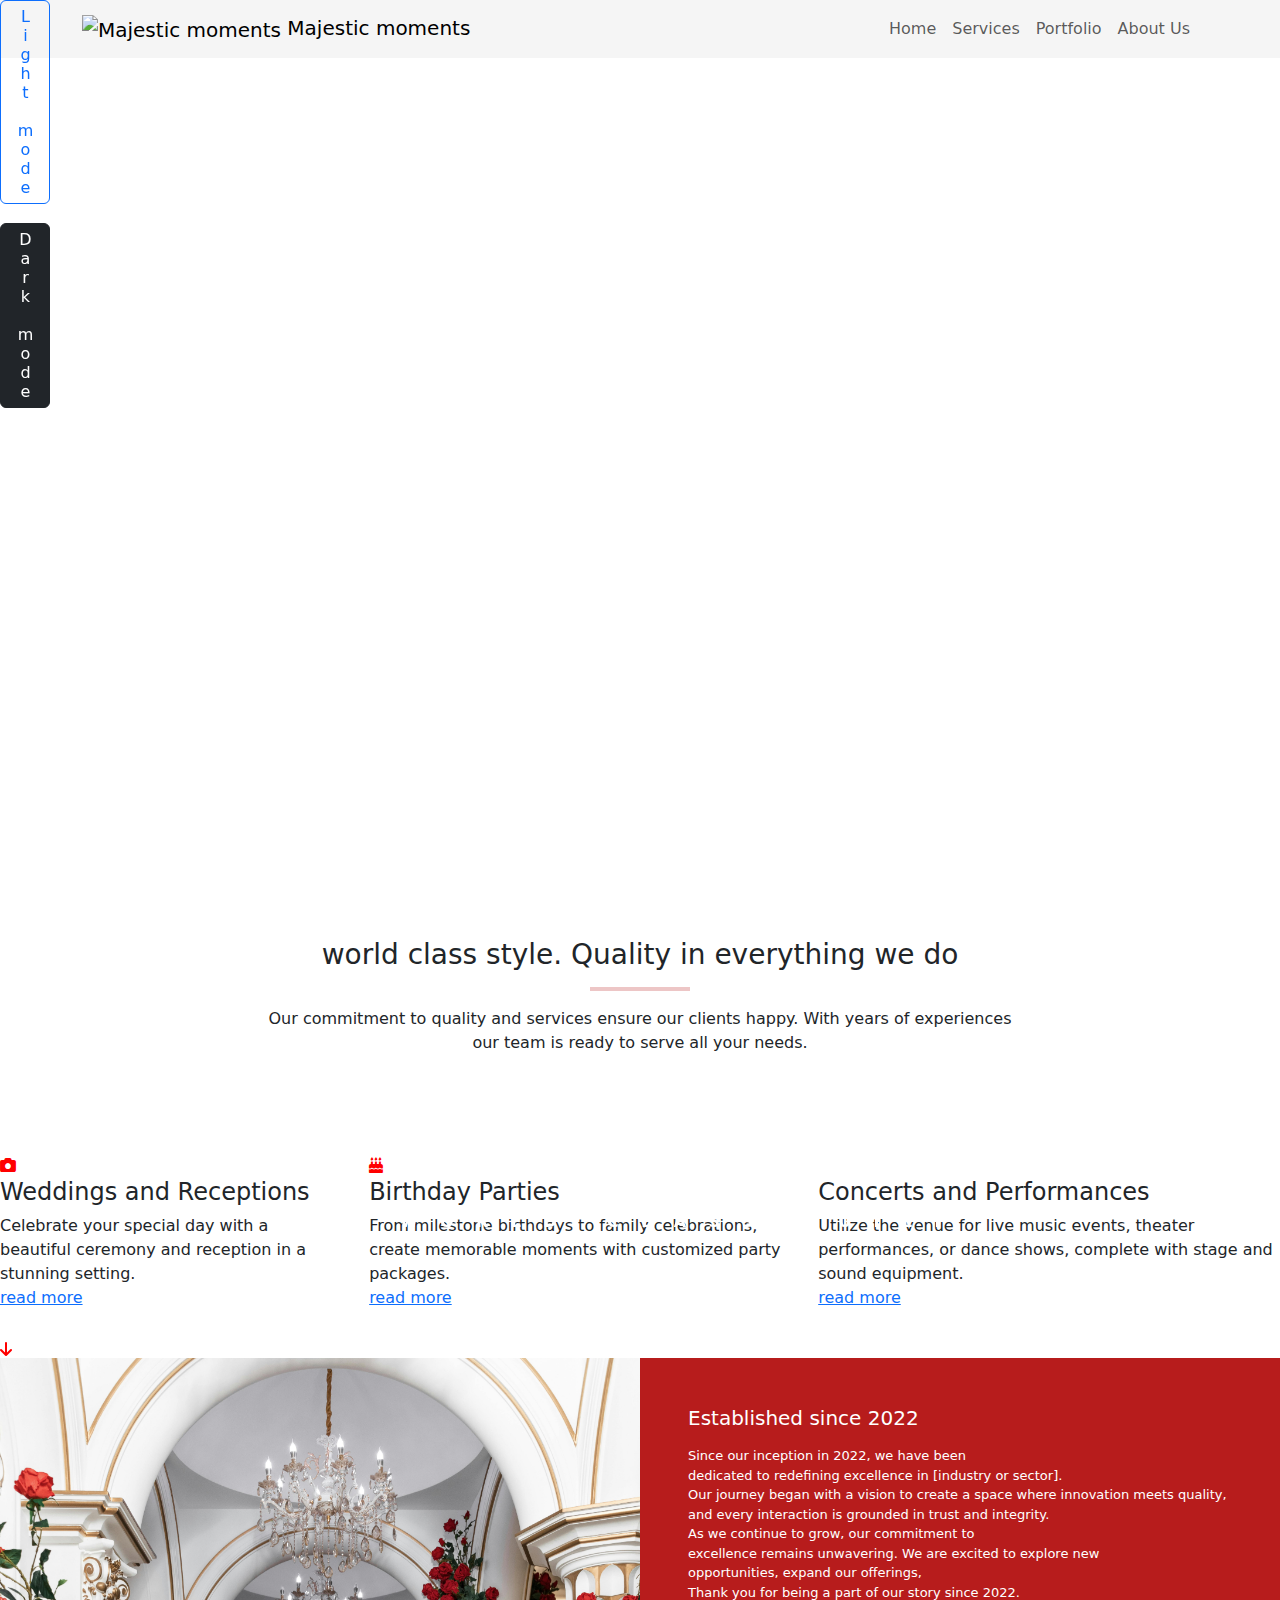
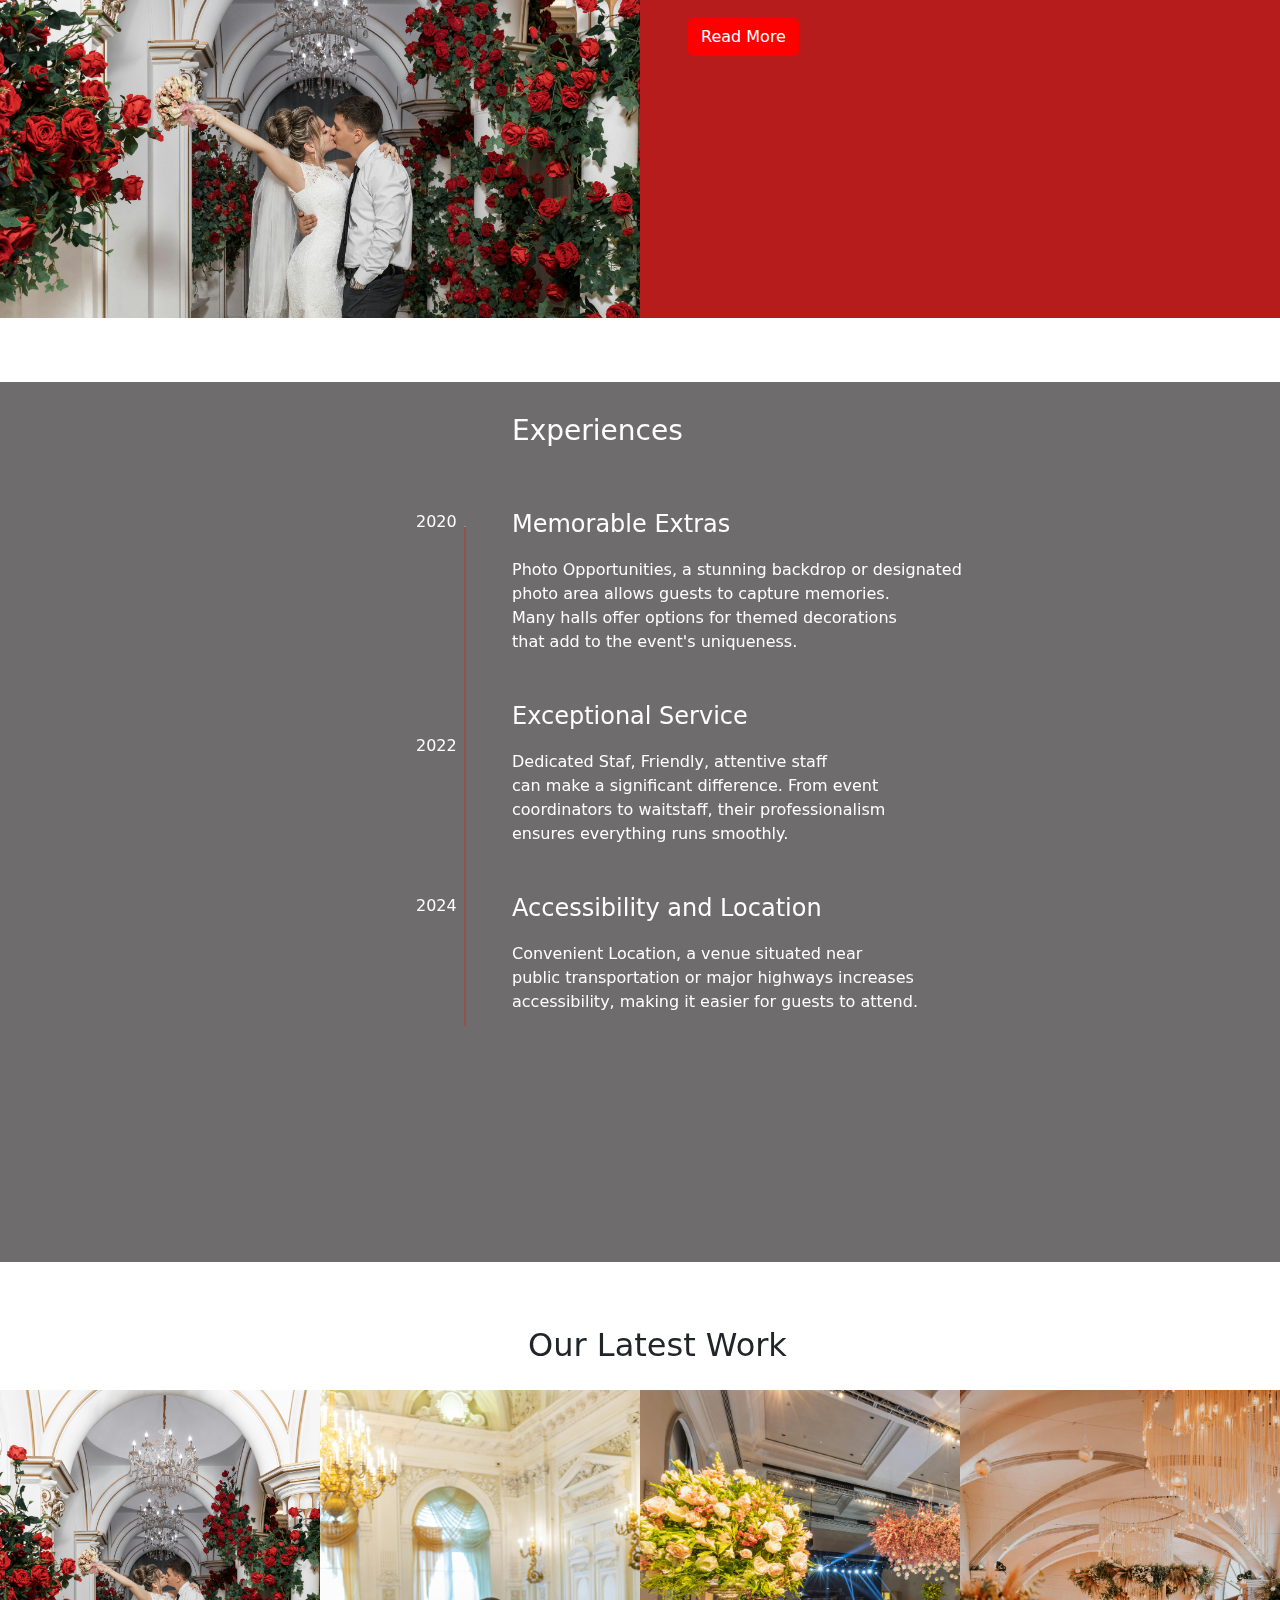
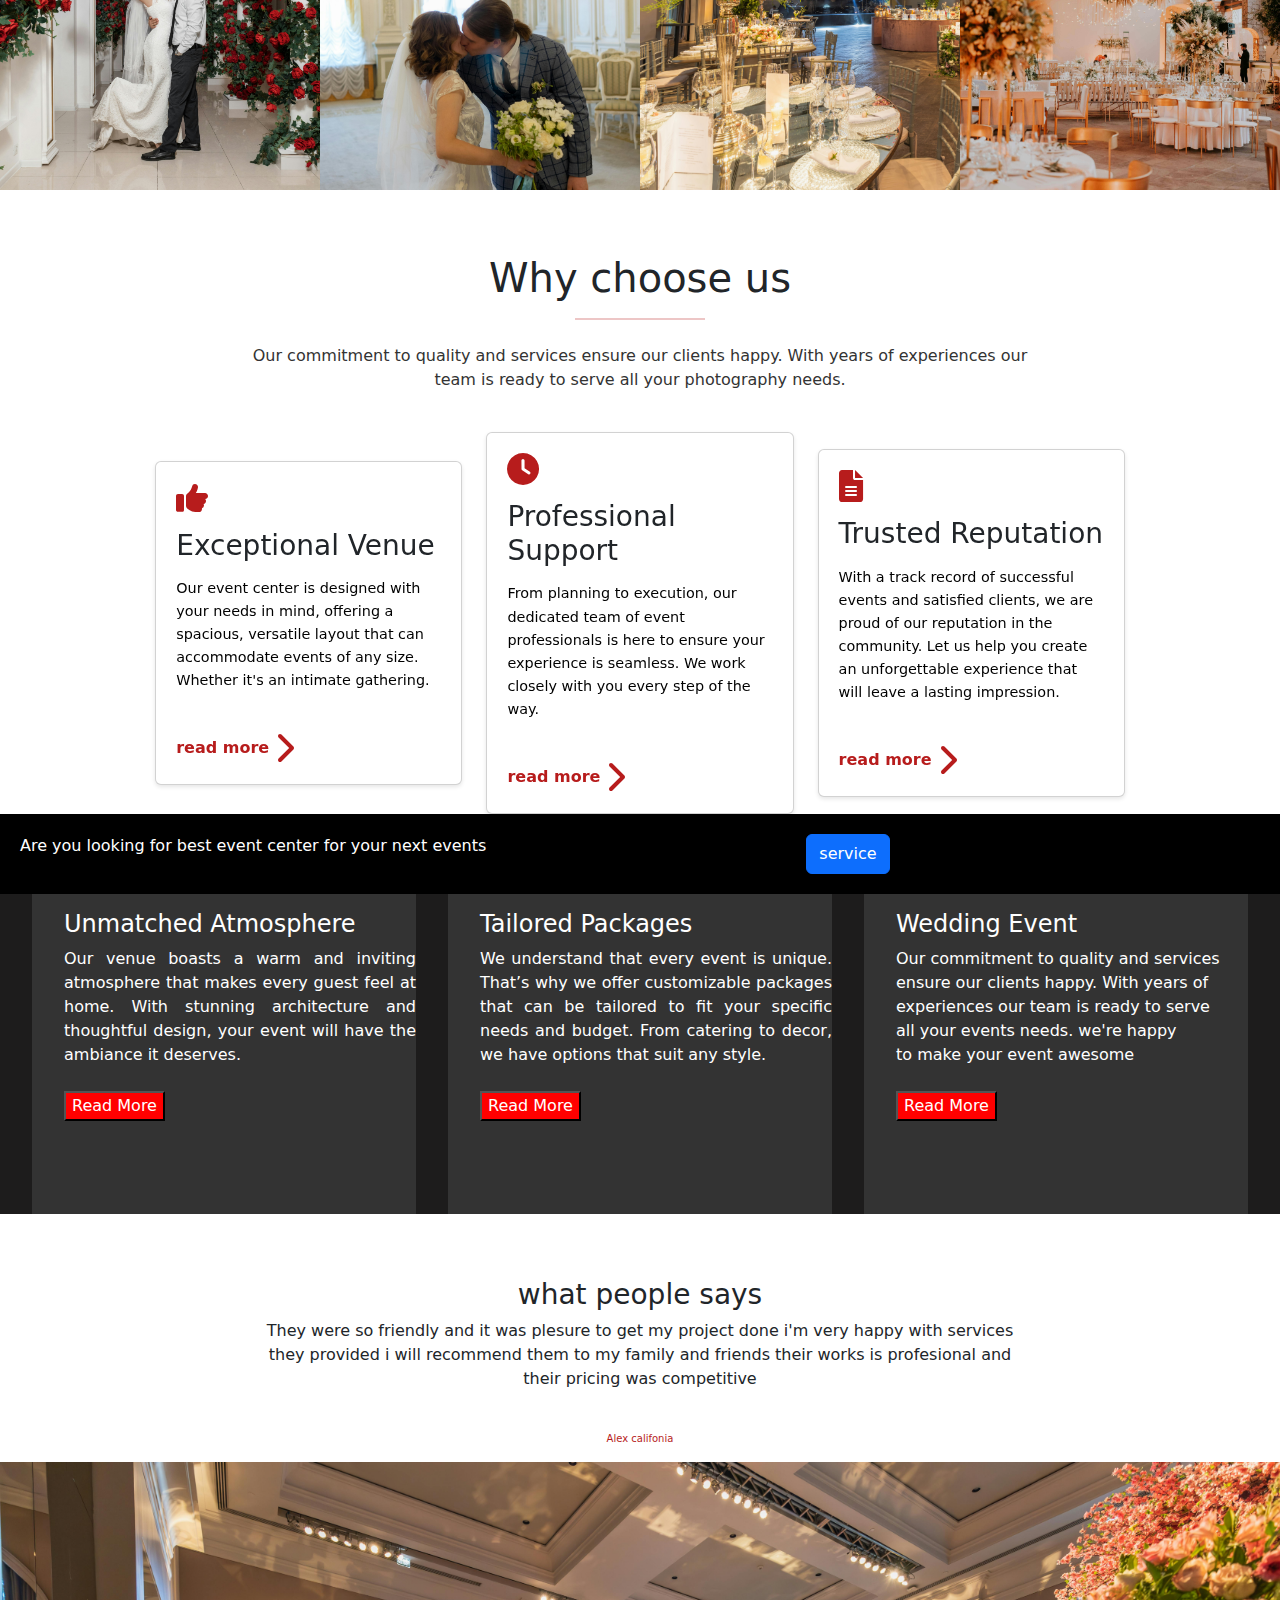
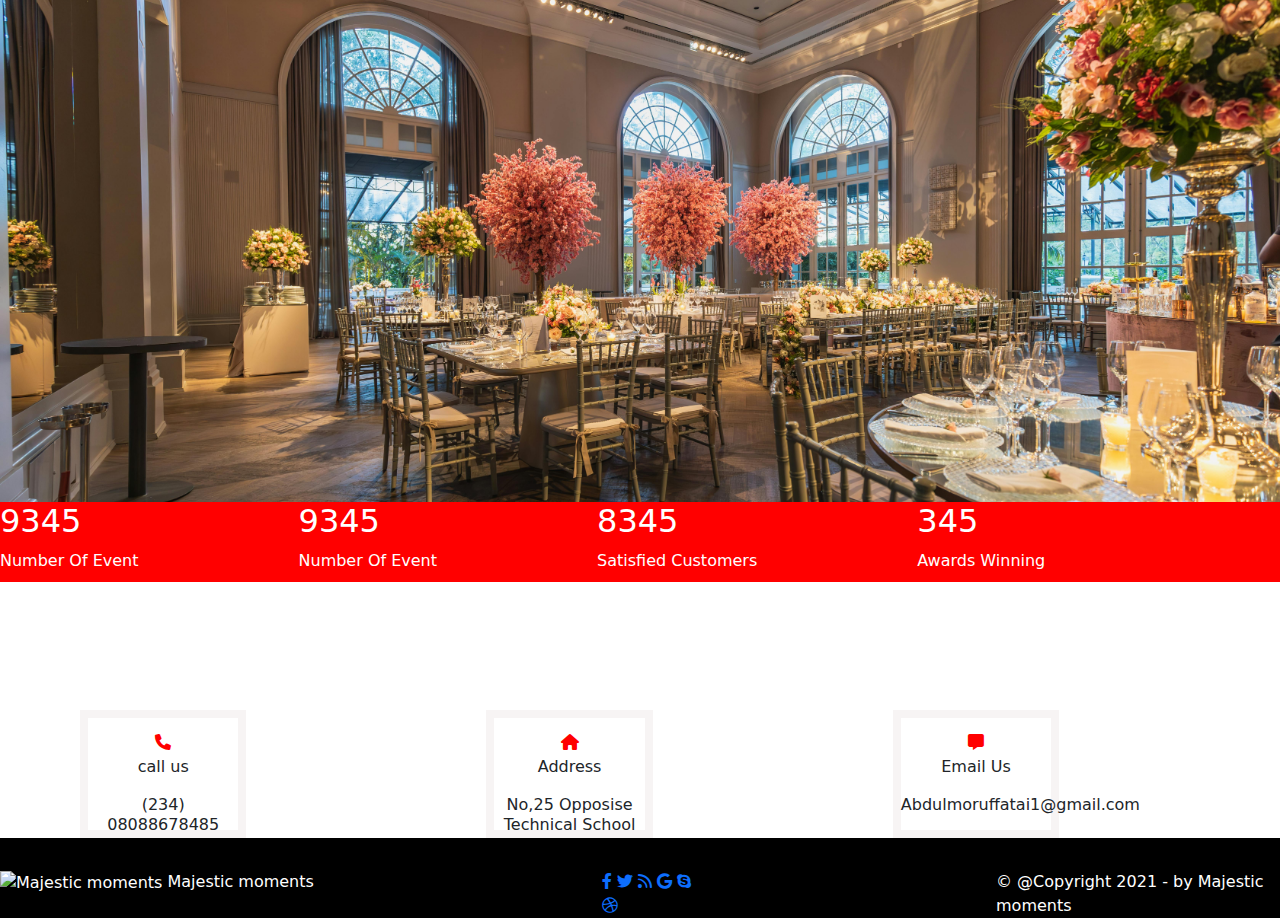
==== commit b8c30ea1: "Add files via upload" ====
--- a/index.html
+++ b/index.html
@@ -13,9 +13,7 @@
     <script src="https://cdn.jsdelivr.net/npm/typed.js@2.0.12"></script>
     <head>
      <style>
-              #main{
-          display: none;
-        }
+   
         #mainnn{
           display: none;
         }
@@ -34,7 +32,9 @@
      </style>
 </head>
 <body>
-
+    <div id="loader"> 
+        <div class="spinner-grow"></div>    
+        </div>
    
     <div class="buts">
         <button class="btn btn-outline-primary" id="light">Light mode</button>
@@ -42,49 +42,48 @@
       
        </div>
       <div id="main">
-         
-      <nav class="navbar navbar-expand-lg">
-          <div class="container">
-           <a class="navbar-brand" href=" Majestic moments">
-            <img alt="Majestic moments" height="40" src="maj.png" width="40"/>
-            Majestic moments
-           </a>
-           <button aria-controls="navbarNav" aria-expanded="false" aria-label="Toggle navigation" class="navbar-toggler" data-bs-target="#navbarNav" data-bs-toggle="collapse" type="button">
-            <span class="navbar-toggler-icon">
-            </span>
-           </button>
-           <div class="collapse navbar-collapse" id="navbarNav">
-            <ul class="navbar-nav ms-auto">
-             <li class="nav-item">
-              <a class="nav-link" href="Majestic moments">
-               Home
-              </a>
-             </li>
-             <li class="nav-item">
-              <a class="nav-link" href="Services.html">
-               Services
-              </a>
-             </li>
-             <li class="nav-item">
-              <a class="Portfolio.html" href="portfolio.html">
-               Portfolio
-              </a>
-             </li>
-             <li class="nav-item">
-              <a class="nav-link" href="About Us.html">
-               About Us
-              </a>
-             </li>
-             </ul>
-           </div>
-          </div>
-         </nav>
+        <nav class="navbar navbar-expand-sm" style="width: 100%;">
+            <div class="container">
+             <a class="navbar-brand" href=" Majestic moments">
+              <img alt="Majestic moments" height="20" src="maj.png" width="20"/>
+              Majestic moments
+             </a>
+             <button aria-controls="navbarNav" aria-expanded="false" aria-label="Toggle navigation" class="navbar-toggler" data-bs-target="#navbarNav" data-bs-toggle="collapse" type="button">
+              <span class="navbar-toggler-icon">
+              </span>
+             </button>
+             <div class="collapse navbar-collapse" id="navbarNav">
+              <ul class="navbar-nav ms-auto">
+               <li class="nav-item">
+                <a class="nav-link" href="index.html">
+                 Home
+                </a>
+               </li>
+               <li class="nav-item">
+                <a class="nav-link" href="Services.html">
+                 Services
+                </a>
+               </li>
+               <li class="nav-item">
+                <a class="nav-link" href="portfolio.html">
+                 Portfolio
+                </a>
+               </li>
+               <li class="nav-item">
+                <a class="nav-link" href="About Us.html">
+                 About Us
+                </a>
+               </li>
+             </div>
+            </div>
+           </nav>
       
       
          <div class="b1">
-            <center>  <div class="maj" style="font-weight: bold; font-size: 3rem; margin-top: 18rem; position: absolute; margin-left: 25rem;"></div></center>
-           
-
+              <div class="maj" style="font-weight: bold; font-size: 4rem;color: white; margin-top: 18rem; position: absolute; "></div> 
+               
+               <button class="btn btn-secondary" data-bs-toggle="offcanvas" data-bs-target="#simpleoffcanvas" id="con">Contact Us</button>
+ 
 </div>
          
           
@@ -113,17 +112,14 @@
                       </div>
                       
           </div>
-          
-          <div class="container-fluid mt-3">
-              <button class="btn btn-secondary" data-bs-toggle="offcanvas" data-bs-target="#simpleoffcanvas">Contact Us</button>
-          </div>
+      
       </a>
          
         
       <div style="position: absolute; margin-top: 30rem;  color: gray; "> <a href="#sec"> <i class="fa fa-arrow-down animate__animated animate__bounce animate__infinite" ></i> </a></div>
           <div style="position: fixed; margin-left: 80rem;"> <a href=""><i class="fa fa-arrow-up" ></i></a></div>
       
-      </div>
+    
       
          <div id="sec">
           <center>
@@ -336,7 +332,7 @@
       </div>
       
       
-      
+    </div> 
       
       
        
@@ -635,6 +631,13 @@
     
         
 <script>
+                    window.onload = function(){
+                setTimeout( function(){
+                    document.getElementById("loader").style.display="none";
+                    document.getElementById("mainnn").style.display="block";
+                },3000)
+            }
+                
 
 window.onload = function(){
 setTimeout( function(){
@@ -651,7 +654,7 @@
       
         light.addEventListener('click', function(){
           main.style.display = "block";
-          mainnn.style,display = "none"
+          mainnn.style.display = "none";
       
         }); 
       
@@ -665,7 +668,7 @@
 }
 
 var typed = new Typed(".maj", {
-            strings: ["Majestic moments"],
+            strings: ["Majestic Moments", "WORLD CLASS BUILT"],
             typeSpeed: 50,
             backSpeed: 50,
             backDelay: 1000,
--- a/index.css
+++ b/index.css
@@ -7,6 +7,13 @@
     background-image: url();
     background-repeat: no-repeat;
     background-size: cover;
+    animation-name: b1;
+    animation-duration: 10s;
+    animation-iteration-count: infinite;
+}
+#con{
+    margin-top: 12rem;
+    margin-left: 4rem;
 }
 #loader{
     position: fixed;
@@ -338,7 +345,7 @@
     }
   
     .maj{
-       display: none;
+       /* display: none; */
     }
     .par{
        position: absolute;
@@ -508,13 +515,7 @@
 }
 
 
-    .b1{
-        width: 100%;
-        height: 40rem;
-        animation-name: b1;
-        animation-duration: 10s;
-        animation-iteration-count: infinite;
-    }
+     
     @keyframes b1{
         0%{
             background-image: url('pexels-liz-henderson-1585908276-28113394.jpg');
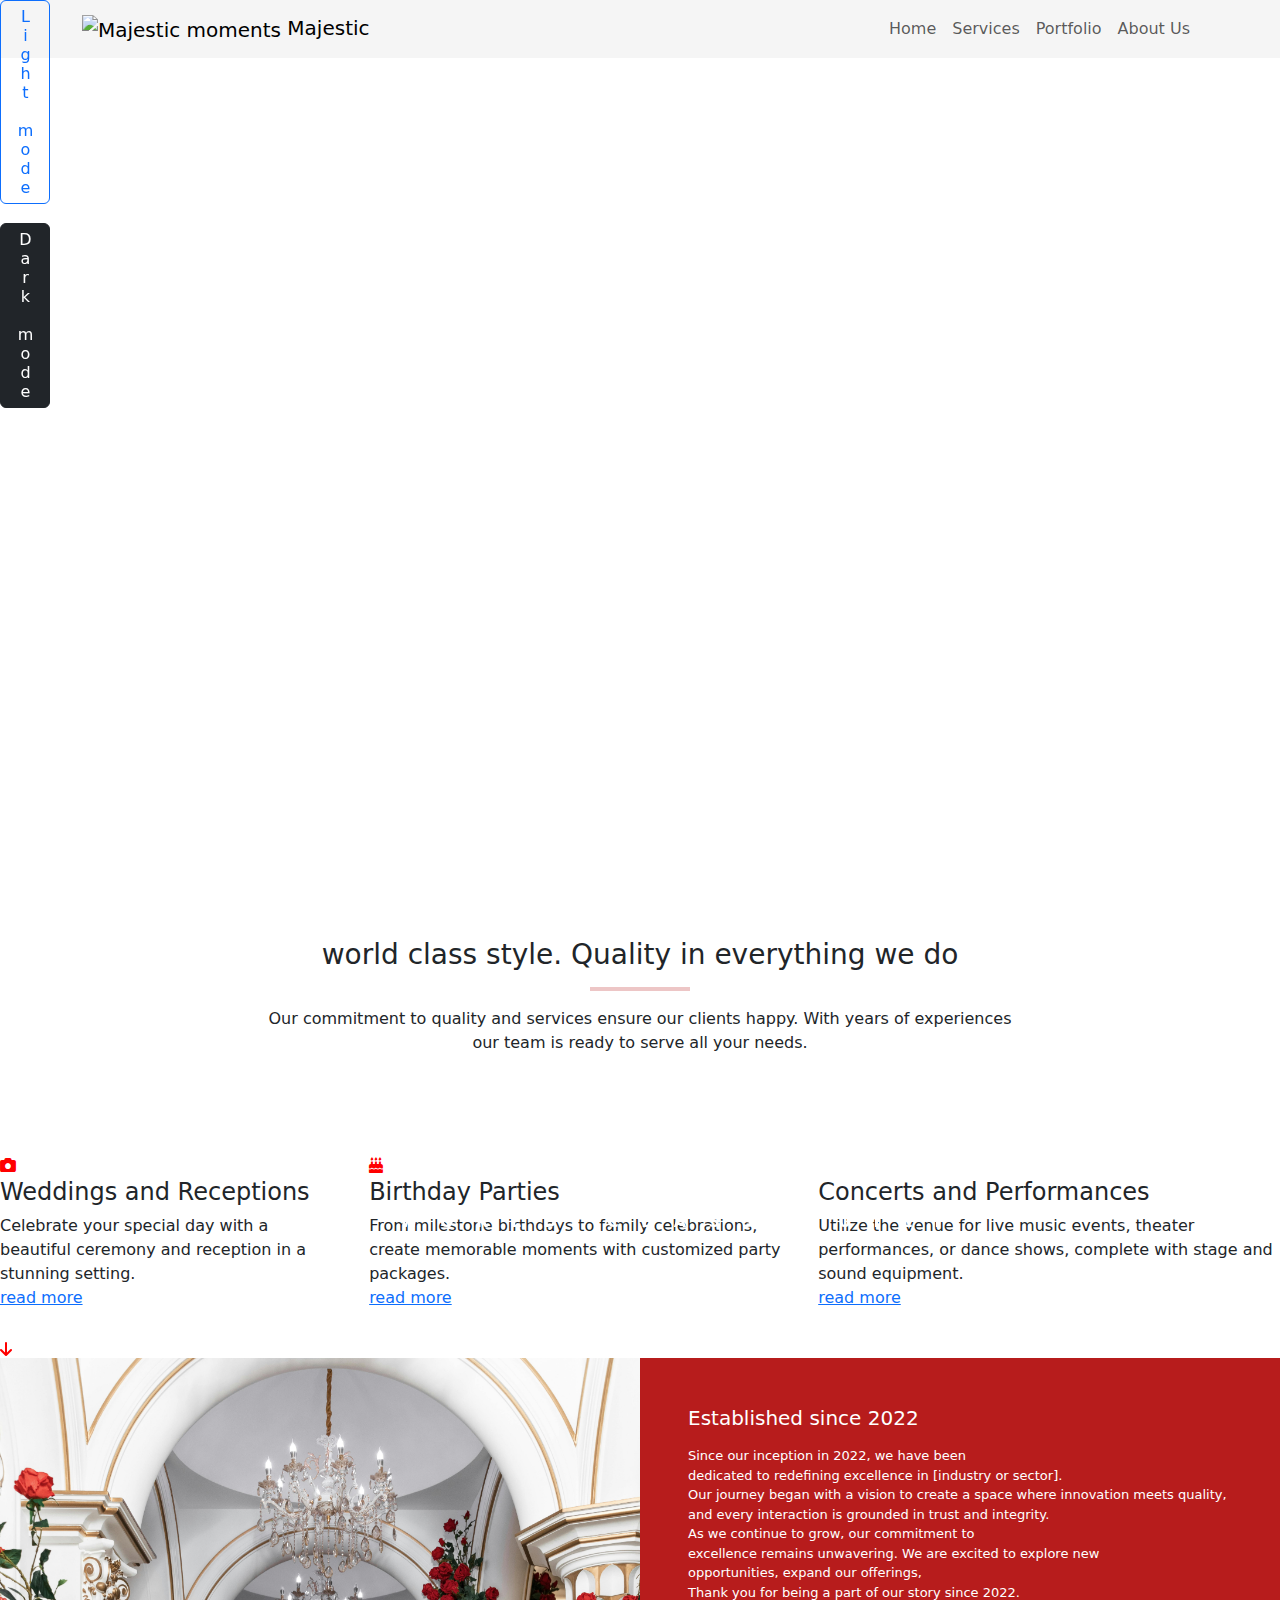
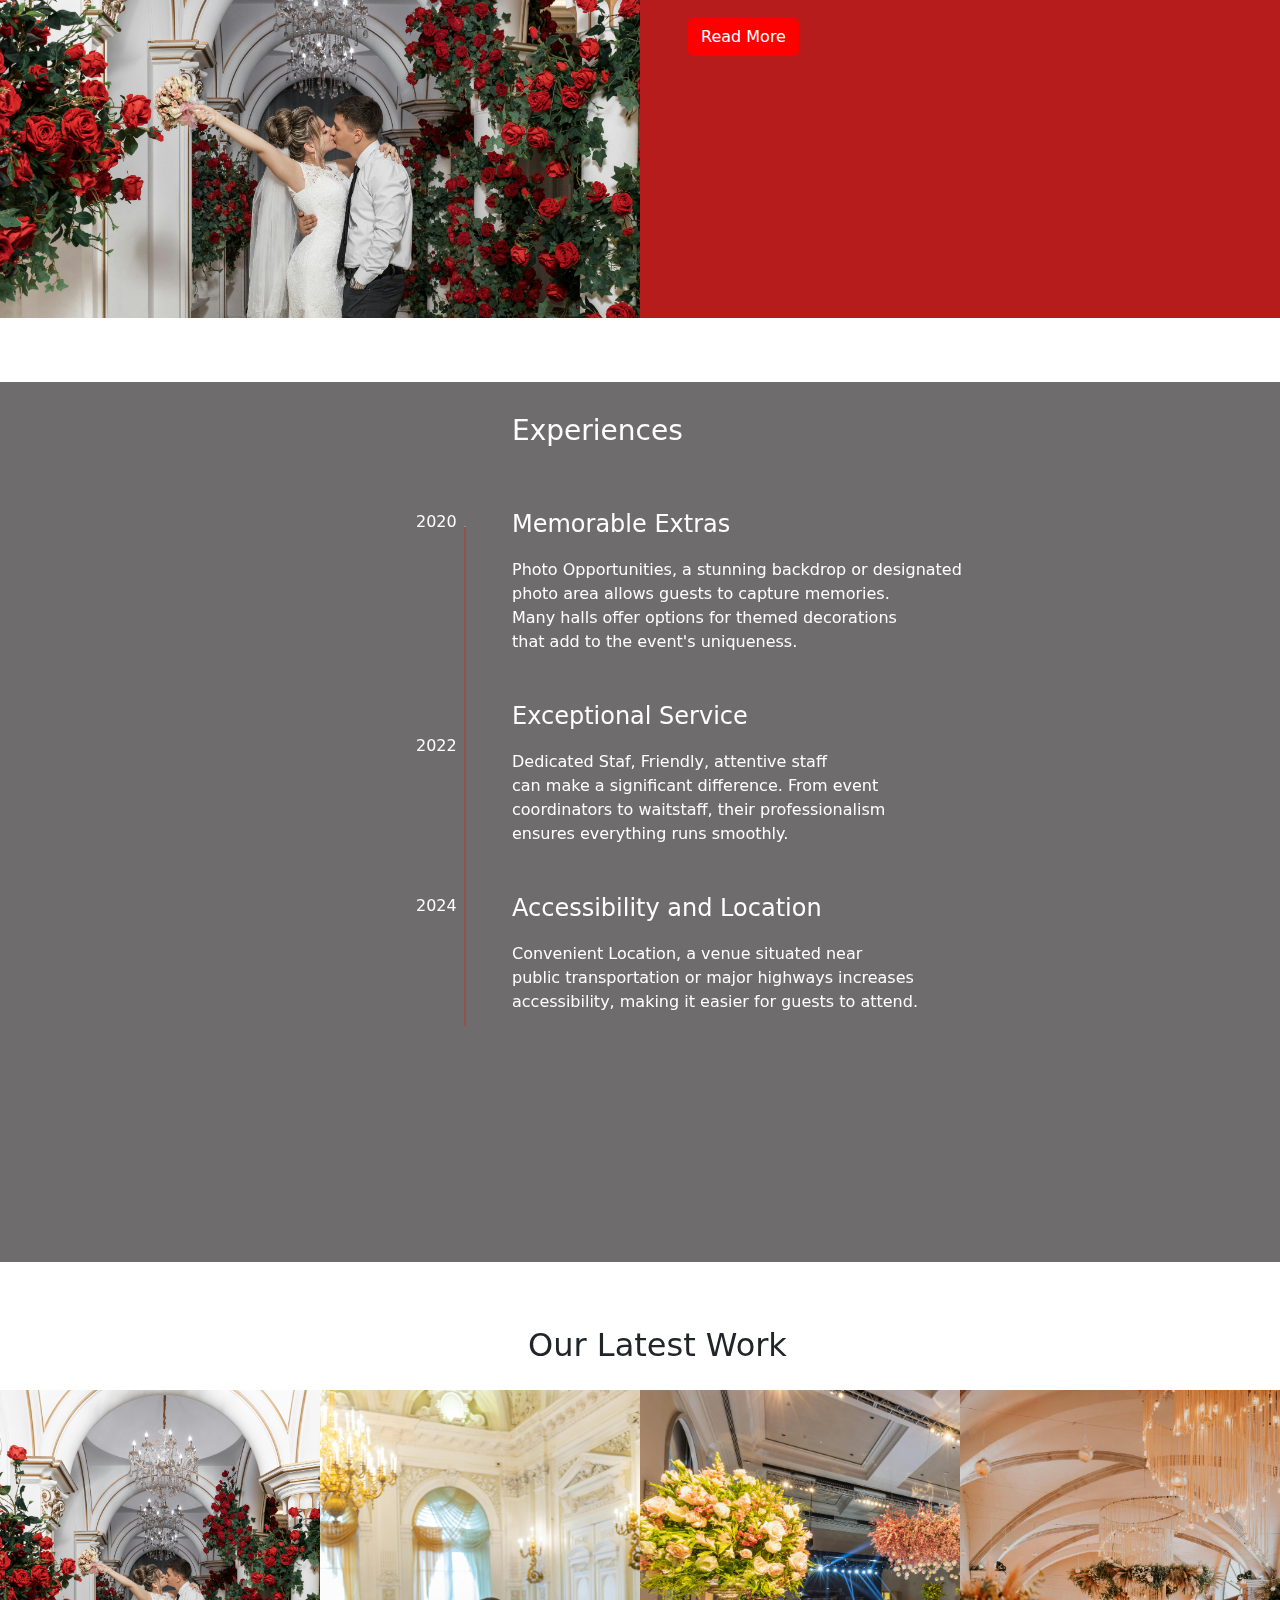
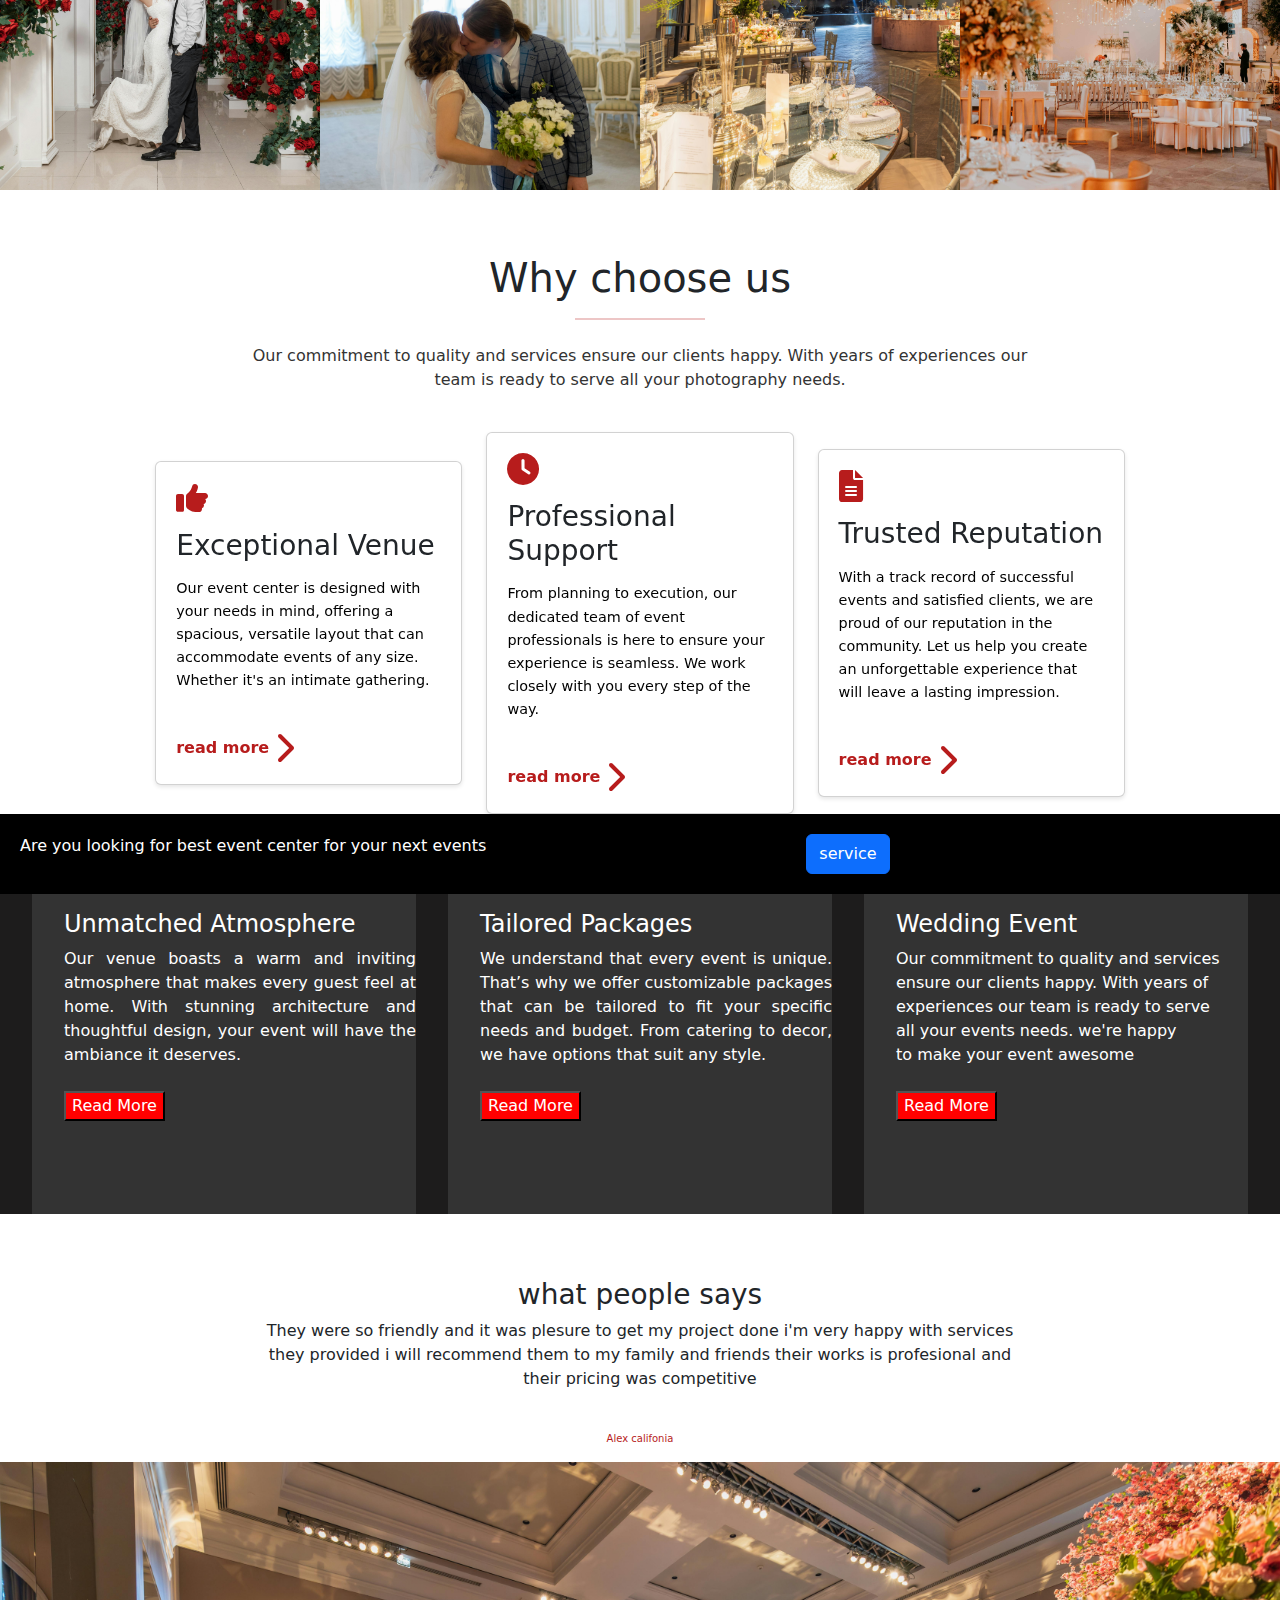
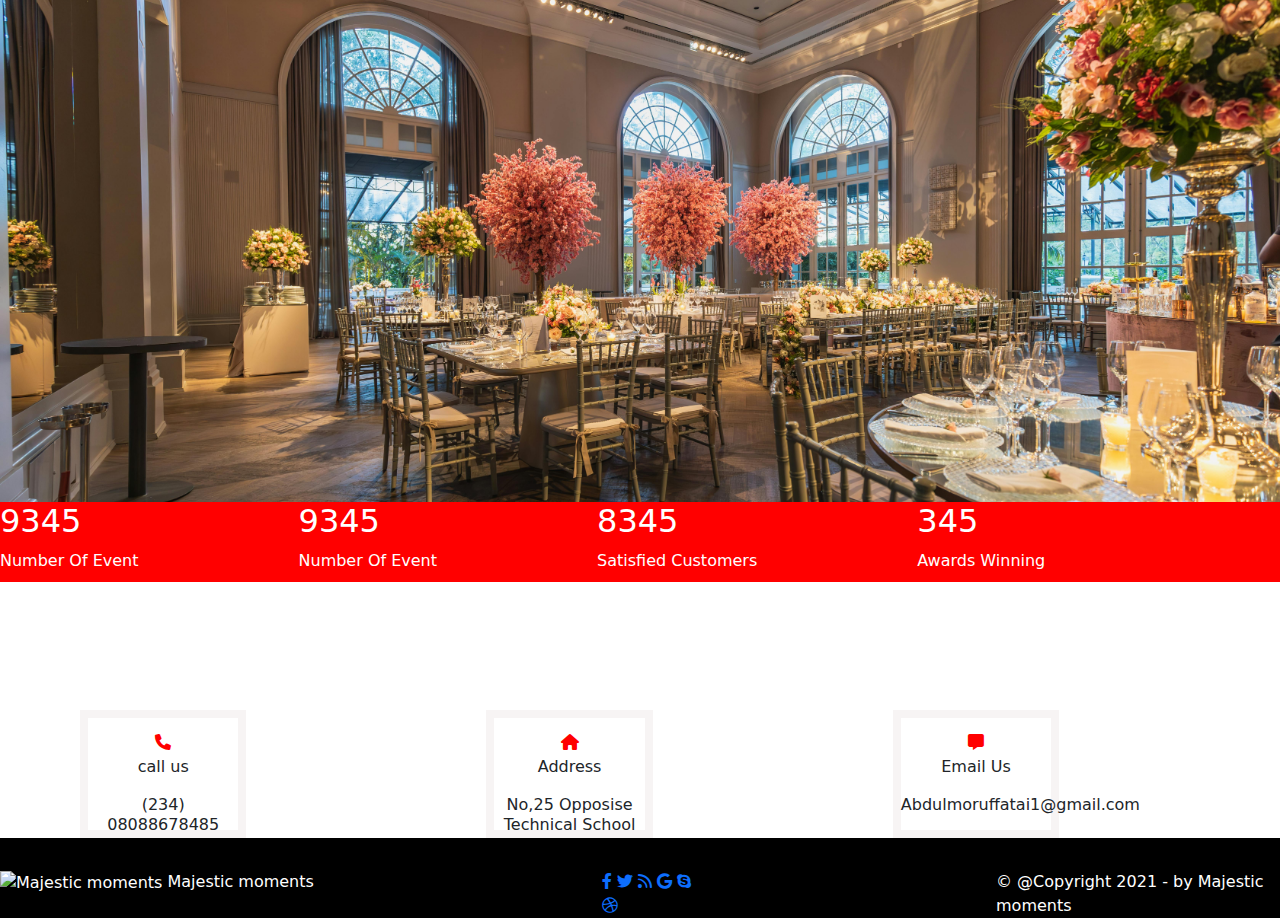
==== commit 97e28829: "Add files via upload" ====
--- a/index.html
+++ b/index.html
@@ -46,7 +46,7 @@
             <div class="container">
              <a class="navbar-brand" href=" Majestic moments">
               <img alt="Majestic moments" height="20" src="maj.png" width="20"/>
-              Majestic moments
+              Majestic
              </a>
              <button aria-controls="navbarNav" aria-expanded="false" aria-label="Toggle navigation" class="navbar-toggler" data-bs-target="#navbarNav" data-bs-toggle="collapse" type="button">
               <span class="navbar-toggler-icon">
--- a/index.css
+++ b/index.css
@@ -518,10 +518,10 @@
      
     @keyframes b1{
         0%{
-            background-image: url('pexels-liz-henderson-1585908276-28113394.jpg');
+            background-image: url('pexels-picography-3030.jpg');
         }
         25%{
-            background-image: url('pexels-bertellifotografia-17023021.jpg');
+            background-image: url('pexels-motioncoloursphotography-7856735.jpg');
         }
         50%{
             background-image: url('pexels-bertellifotografia-17023005.jpg');
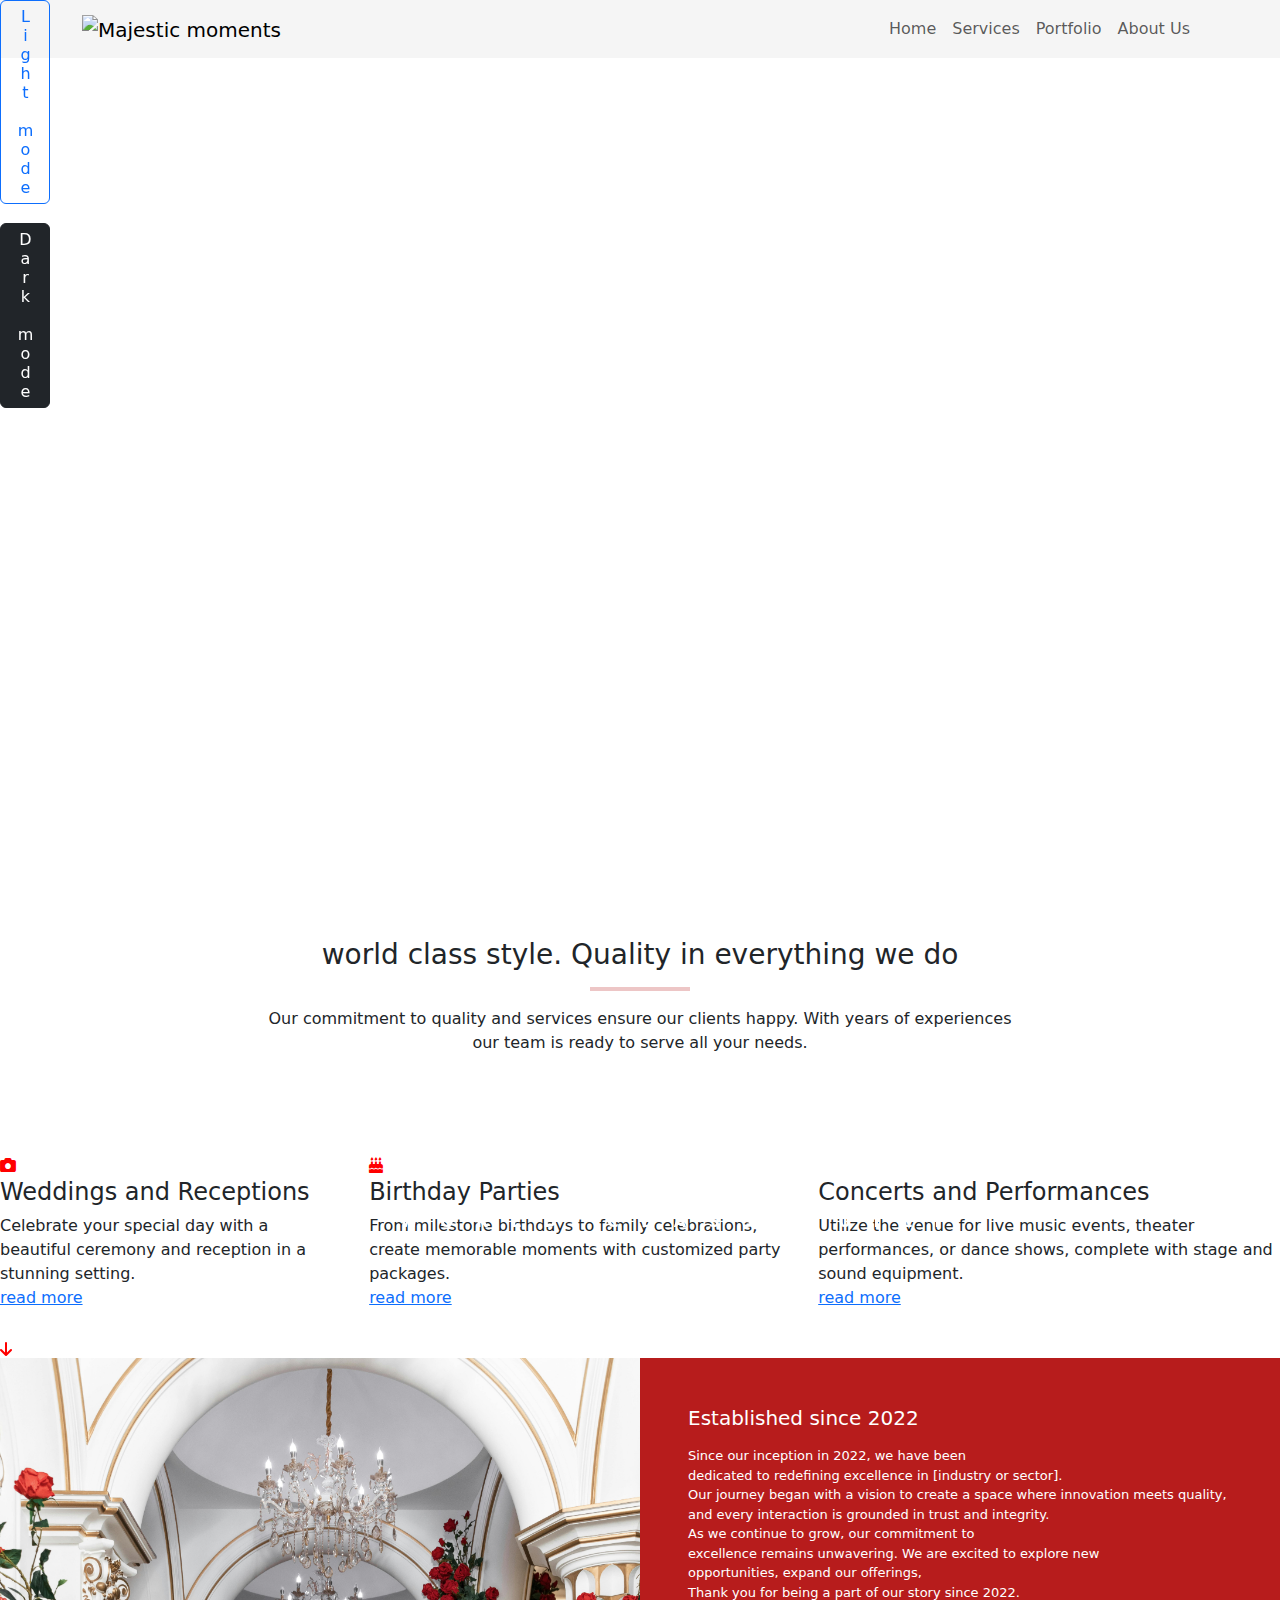
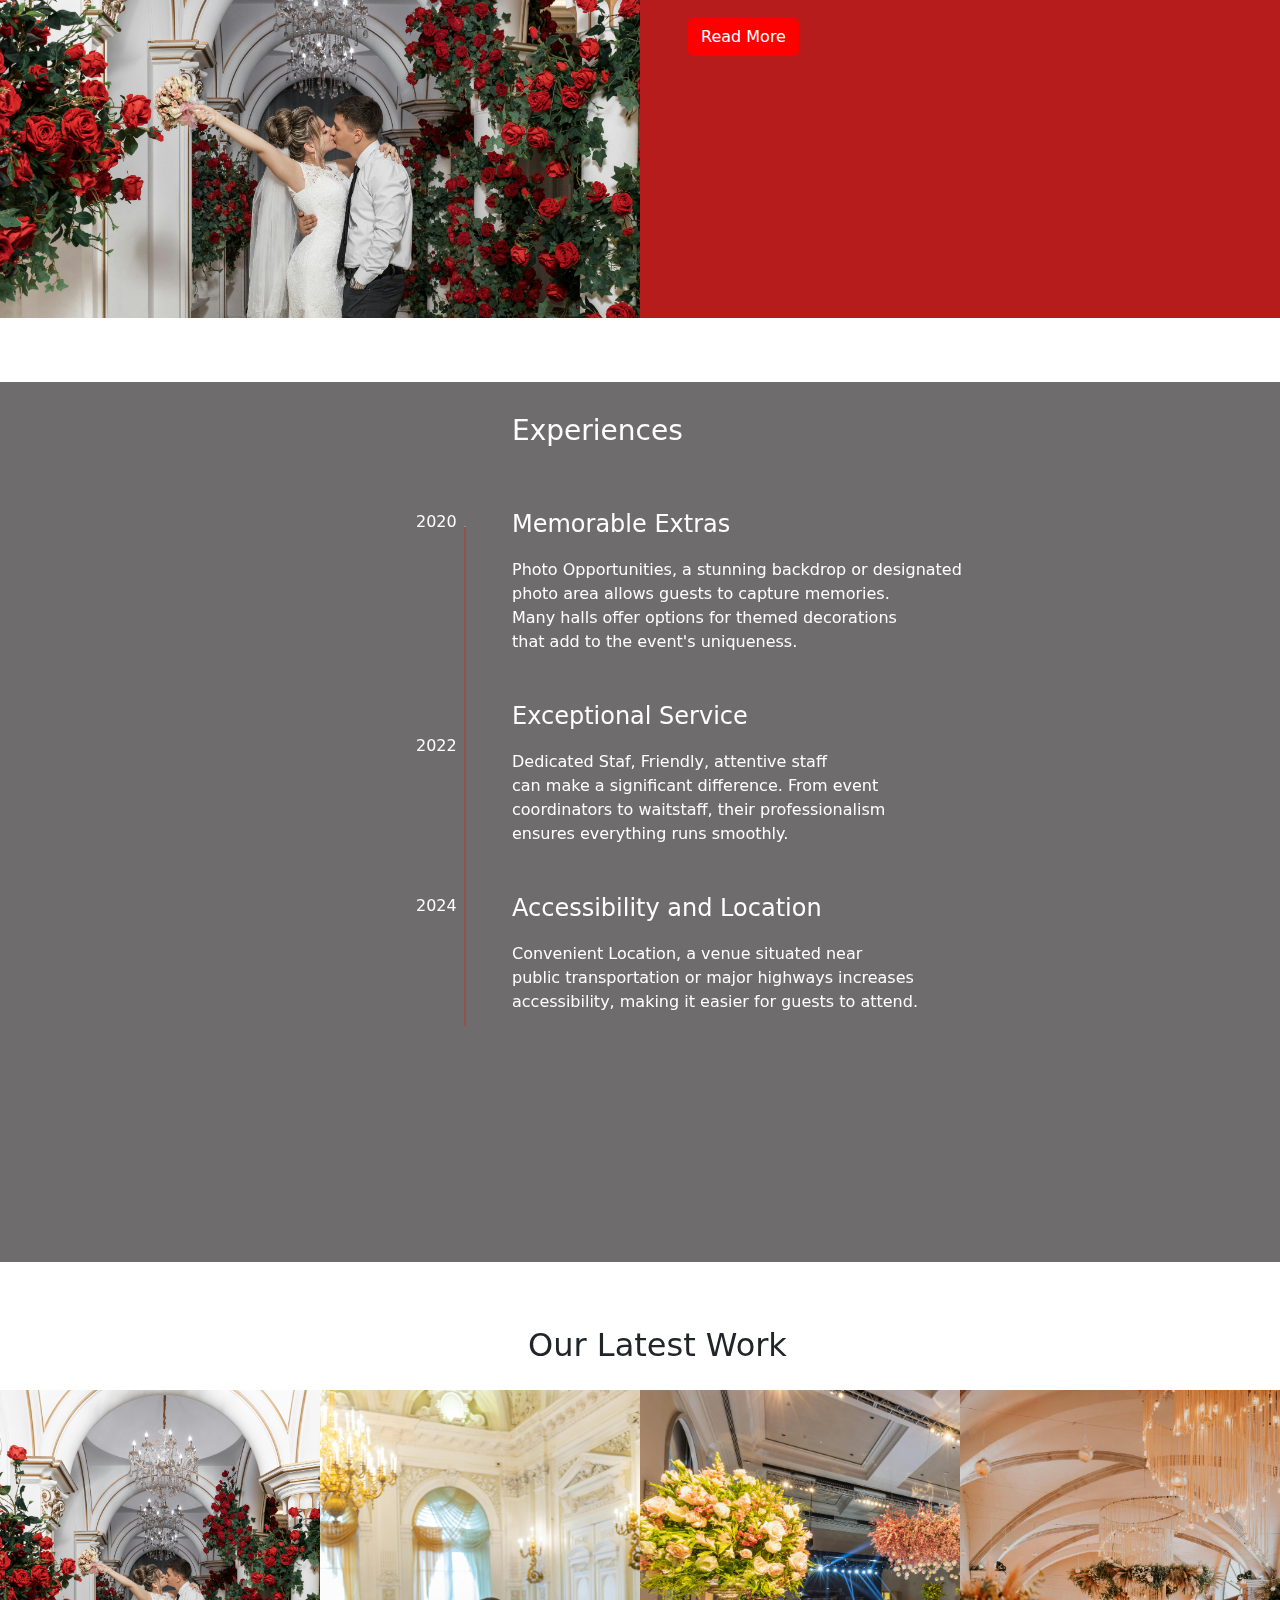
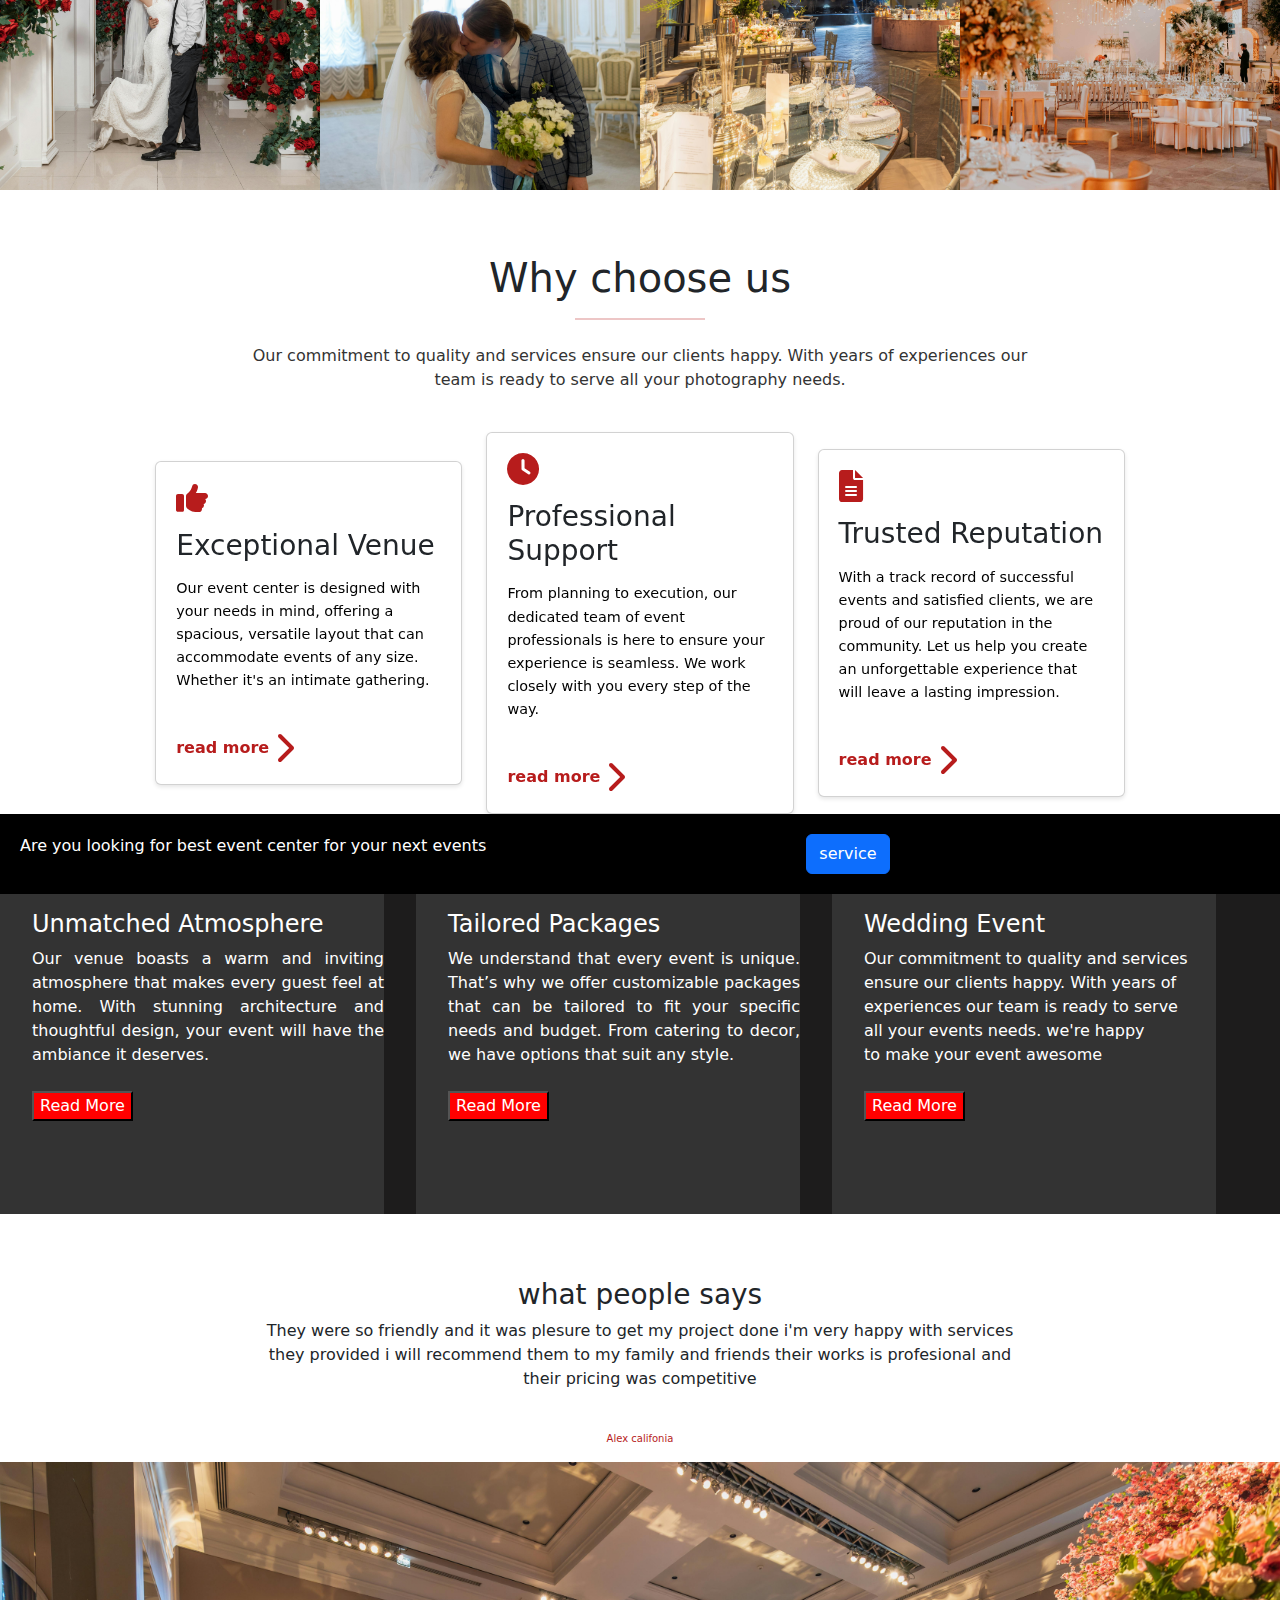
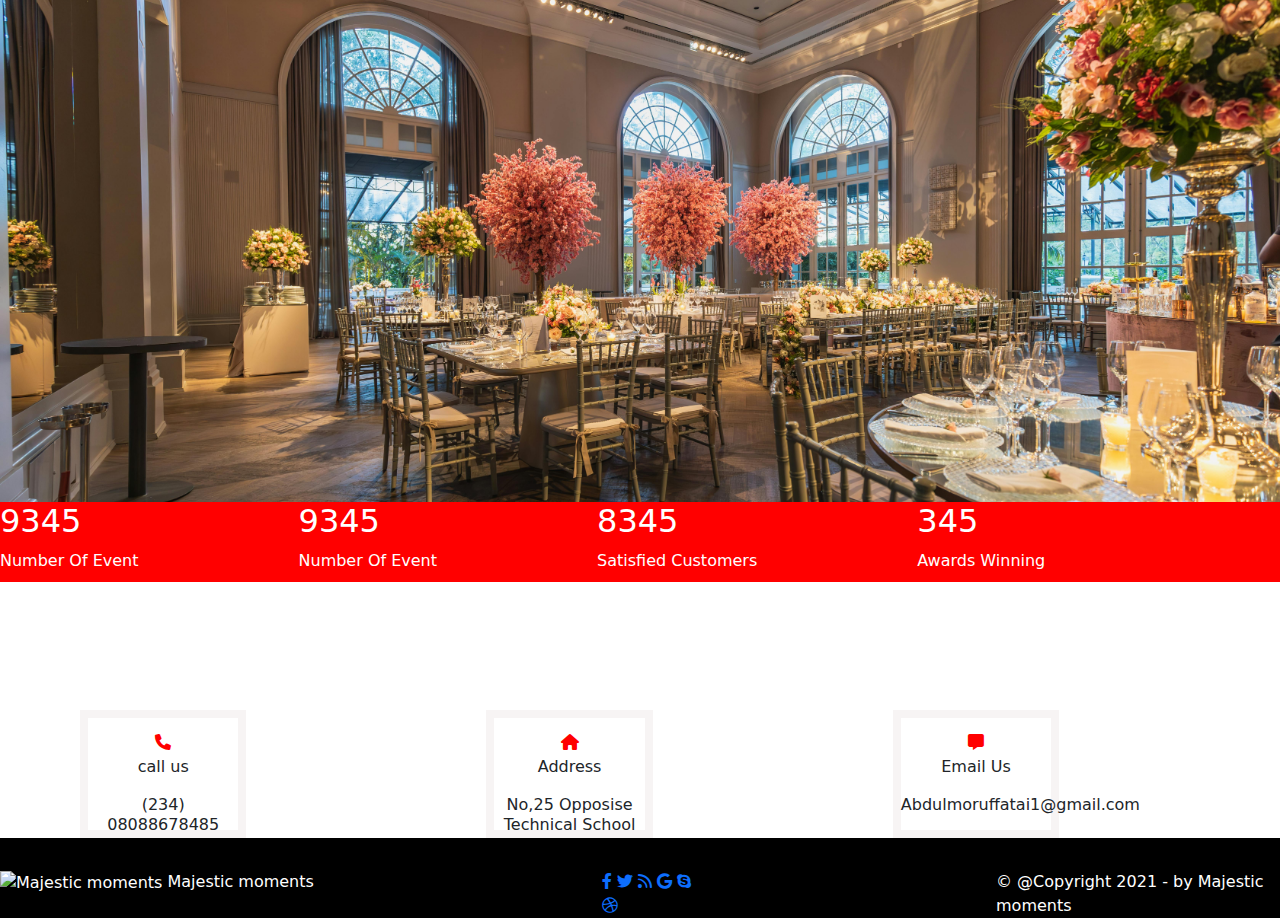
==== commit 182f4df2: "Add files via upload" ====
--- a/index.html
+++ b/index.html
@@ -46,7 +46,6 @@
             <div class="container">
              <a class="navbar-brand" href=" Majestic moments">
               <img alt="Majestic moments" height="20" src="maj.png" width="20"/>
-              Majestic
              </a>
              <button aria-controls="navbarNav" aria-expanded="false" aria-label="Toggle navigation" class="navbar-toggler" data-bs-target="#navbarNav" data-bs-toggle="collapse" type="button">
               <span class="navbar-toggler-icon">
@@ -201,7 +200,7 @@
           <center> 
            <h1>Why choose us</h1>
            <hr>
-           <p>Our commitment to quality and services ensure our clients happy. With years of experiences our <br> team is ready to serve all your photography needs.</p>
+           <p class="pp">Our commitment to quality and services ensure our clients happy. With years of experiences our <br> team is ready to serve all your photography needs.</p>
          
            <div class="container3">
              <div class="card">
--- a/index.css
+++ b/index.css
@@ -231,7 +231,7 @@
        
     }
     .chimg1{
-        margin-left: 2rem;
+    
         width: 30%;
         height: 20rem;
         background-color: #333333;
@@ -356,10 +356,7 @@
         margin-left: 2rem;
      
     }
-    .navbar{
-        width: 19rem;
-        font-size:0.5rem ;
-    }
+   
     #sec{
         width: 19rem;
     }
@@ -388,6 +385,19 @@
     .latest1{
         margin-top: 6rem;
         display: grid;
+        width: 100%;
+    }
+    .im1{
+        width: 100%;
+    }
+    .im2{
+        width: 100%;
+    }
+    .im3{
+        width: 100%;
+    }
+    .im4{
+        width: 100%;
     }
     .latesth2{
         margin-left: 3rem;
@@ -405,6 +415,7 @@
     .container3{
         position: absolute;
         display: grid;
+        margin-left: 2.5rem;
     }
     .card{
         width: 100%;
